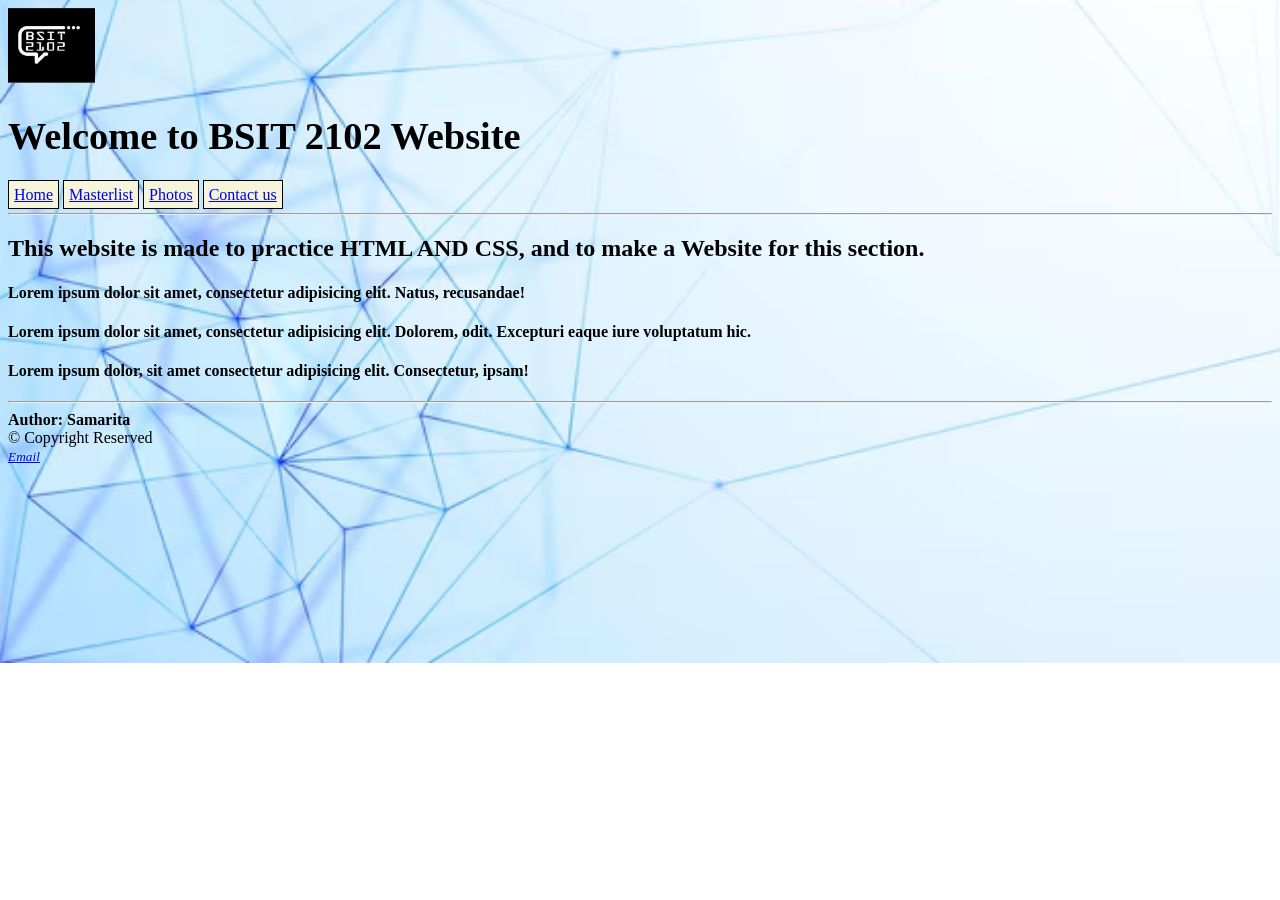
==== index.html @ 35b23cd4 "Add files via upload" ====
<!DOCTYPE html>
<html lang="en">
    
<head>
    <meta charset="UTF-8">
    <meta name="viewport" content="width=device-width, initial-scale=1.0">
    <link rel="icon" href="2102 favicon.jpg">
    <link rel="stylesheet" href="MainStyle.css">
    <title>BSIT2102</title>
</head>
<body> 
    <header> 
        <img src="2102.jpg" alt="2102 logo" height="75"> 
        <big><h1>Welcome to BSIT 2102 Website</h1></big> 
        <span><a href="index.html">Home</a></span> 
        <span><a href="masterlist.html">Masterlist</a></span>
        <span><a href="Photo.html">Photos</a></span> 
        <span><a href="extra.html">Contact us</a></span> 
        <hr> 
    </header> 
        <main> <h2>This website is made to practice HTML AND CSS, and to make a Website for this section. </h2> 
                <h4>Lorem ipsum dolor sit amet, consectetur adipisicing elit. Natus, recusandae! </h4>
                <h4>Lorem ipsum dolor sit amet, consectetur adipisicing elit. Dolorem, odit. Excepturi eaque iure voluptatum hic.</h4> 
                <h4> Lorem ipsum dolor, sit amet consectetur adipisicing elit. Consectetur, ipsam! </h4> 
        </main>

<footer>
    <hr> 
    <b>Author: Samarita</b> <br>
    &copy; Copyright Reserved <br>
    <small><a href="#"><i>Email</i></a></small>
    </footer>

</html>
---- MainStyle.css ----
span {
    border: 1px solid black;
    background-color: beige;
    padding: 5px;
}
body {
    border: 10px;
    background-image: url(cover.avif);
    background-repeat: no-repeat;
    background-position: center;
    background-size: cover;
}
table {
    background-color: beige;
}
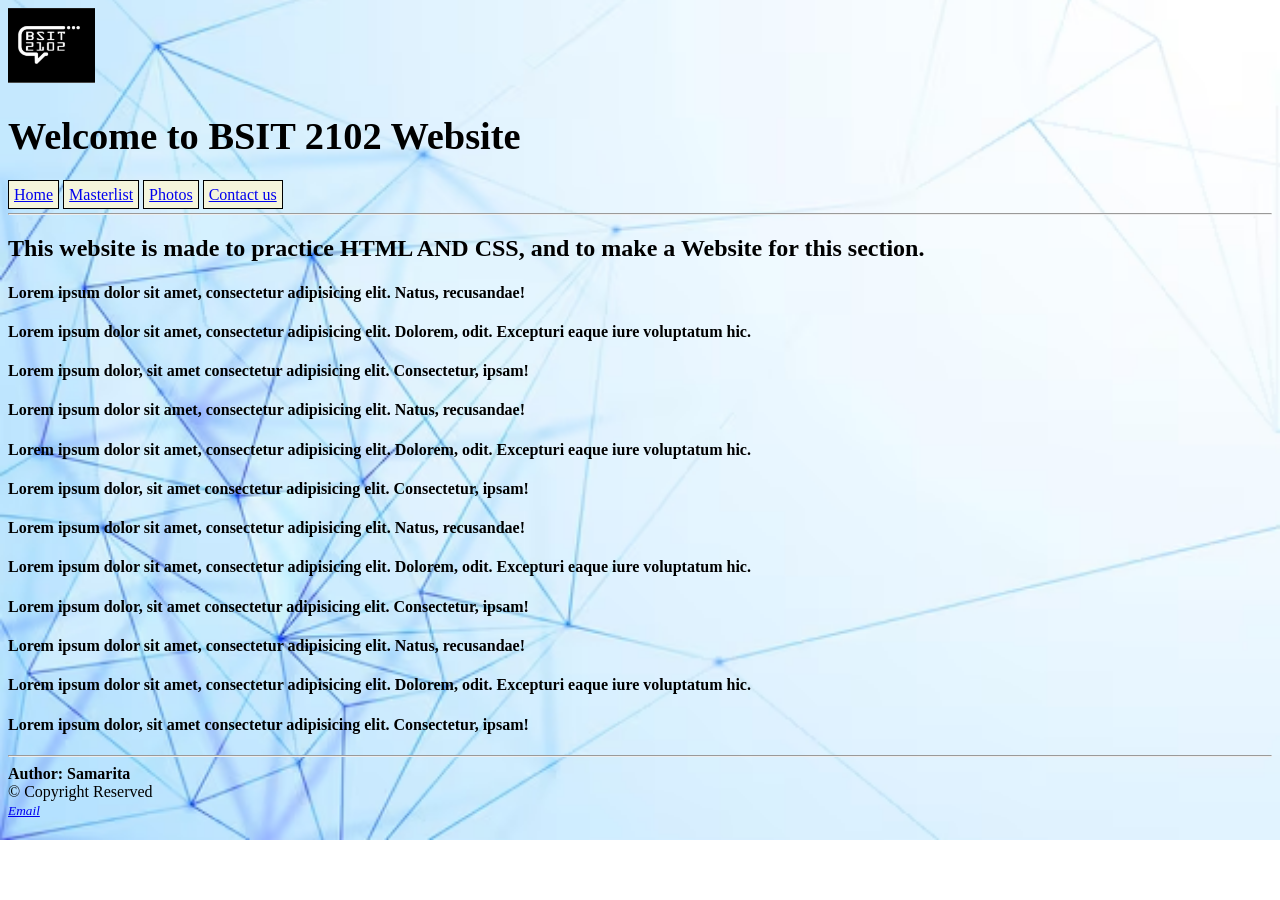
==== commit 008d5d5e: "index.html" ====
--- a/index.html
+++ b/index.html
@@ -22,6 +22,15 @@
                 <h4>Lorem ipsum dolor sit amet, consectetur adipisicing elit. Natus, recusandae! </h4>
                 <h4>Lorem ipsum dolor sit amet, consectetur adipisicing elit. Dolorem, odit. Excepturi eaque iure voluptatum hic.</h4> 
                 <h4> Lorem ipsum dolor, sit amet consectetur adipisicing elit. Consectetur, ipsam! </h4> 
+                <h4>Lorem ipsum dolor sit amet, consectetur adipisicing elit. Natus, recusandae! </h4>
+                <h4>Lorem ipsum dolor sit amet, consectetur adipisicing elit. Dolorem, odit. Excepturi eaque iure voluptatum hic.</h4> 
+                <h4> Lorem ipsum dolor, sit amet consectetur adipisicing elit. Consectetur, ipsam! </h4> 
+                <h4>Lorem ipsum dolor sit amet, consectetur adipisicing elit. Natus, recusandae! </h4>
+                <h4>Lorem ipsum dolor sit amet, consectetur adipisicing elit. Dolorem, odit. Excepturi eaque iure voluptatum hic.</h4> 
+                <h4> Lorem ipsum dolor, sit amet consectetur adipisicing elit. Consectetur, ipsam! </h4> 
+                <h4>Lorem ipsum dolor sit amet, consectetur adipisicing elit. Natus, recusandae! </h4>
+                <h4>Lorem ipsum dolor sit amet, consectetur adipisicing elit. Dolorem, odit. Excepturi eaque iure voluptatum hic.</h4> 
+                <h4> Lorem ipsum dolor, sit amet consectetur adipisicing elit. Consectetur, ipsam! </h4> 
         </main>
 
 <footer>
@@ -31,4 +40,5 @@
     <small><a href="#"><i>Email</i></a></small>
     </footer>
 
-</html>+
+</html>
--- a/MainStyle.css
+++ b/MainStyle.css
@@ -12,4 +12,36 @@
 }
 table {
     background-color: beige;
-}+}
+
+/*this is for table on masterlist.html */
+.tg  {
+  border-collapse:collapse;
+  border-spacing:0;
+}
+.tg td{
+  border-color:black;
+  border-style:solid;
+  border-width:2px;
+  font-family:Arial, sans-serif;
+  font-size:14px;
+  overflow:hidden;
+  padding:10px 8px;
+  word-break:normal;
+}
+.tg th{
+  border-color:black;
+  border-style:solid;
+  border-width:2px;
+  font-family:Arial, sans-serif;
+  font-size:14px;
+  font-weight:normal;
+  overflow:hidden;
+  padding:10px 8px;
+  word-break:normal;
+}
+.tg .tg-0lax{
+  text-align:left;
+  vertical-align:top
+}
+
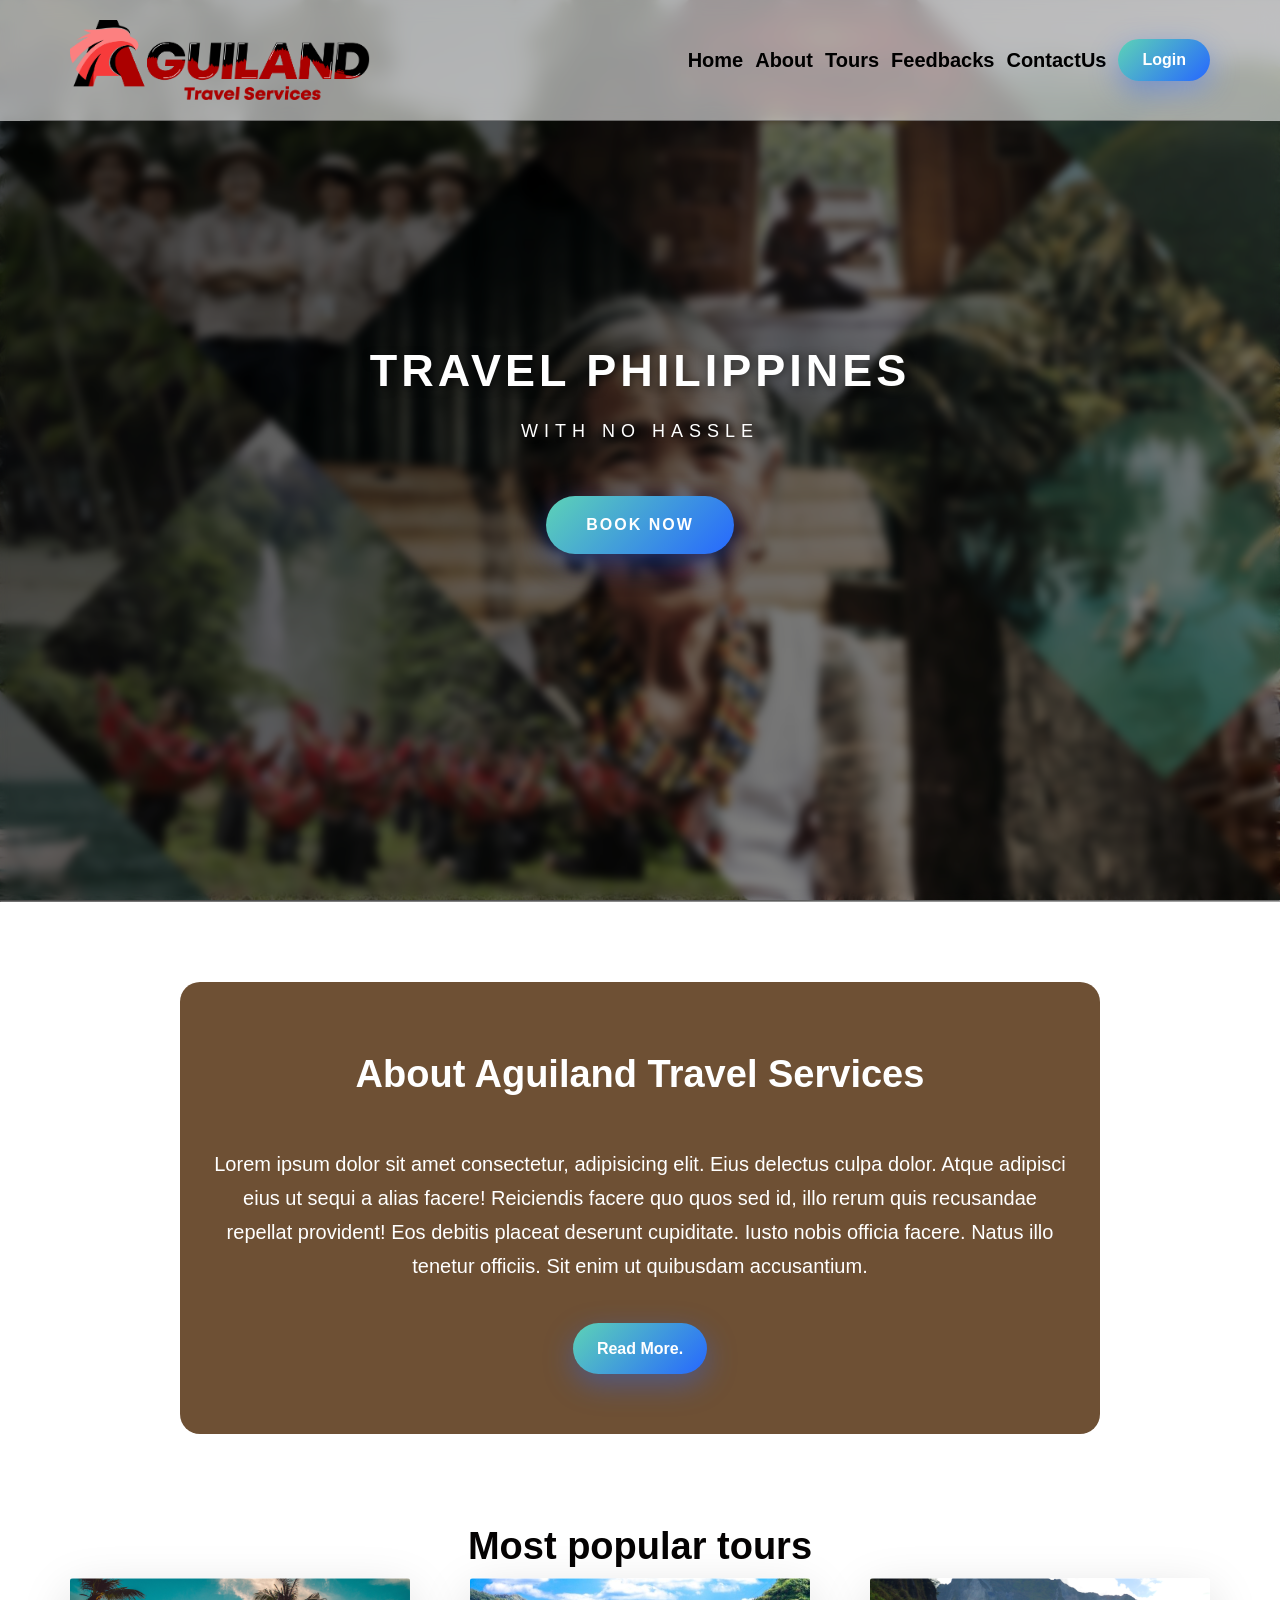
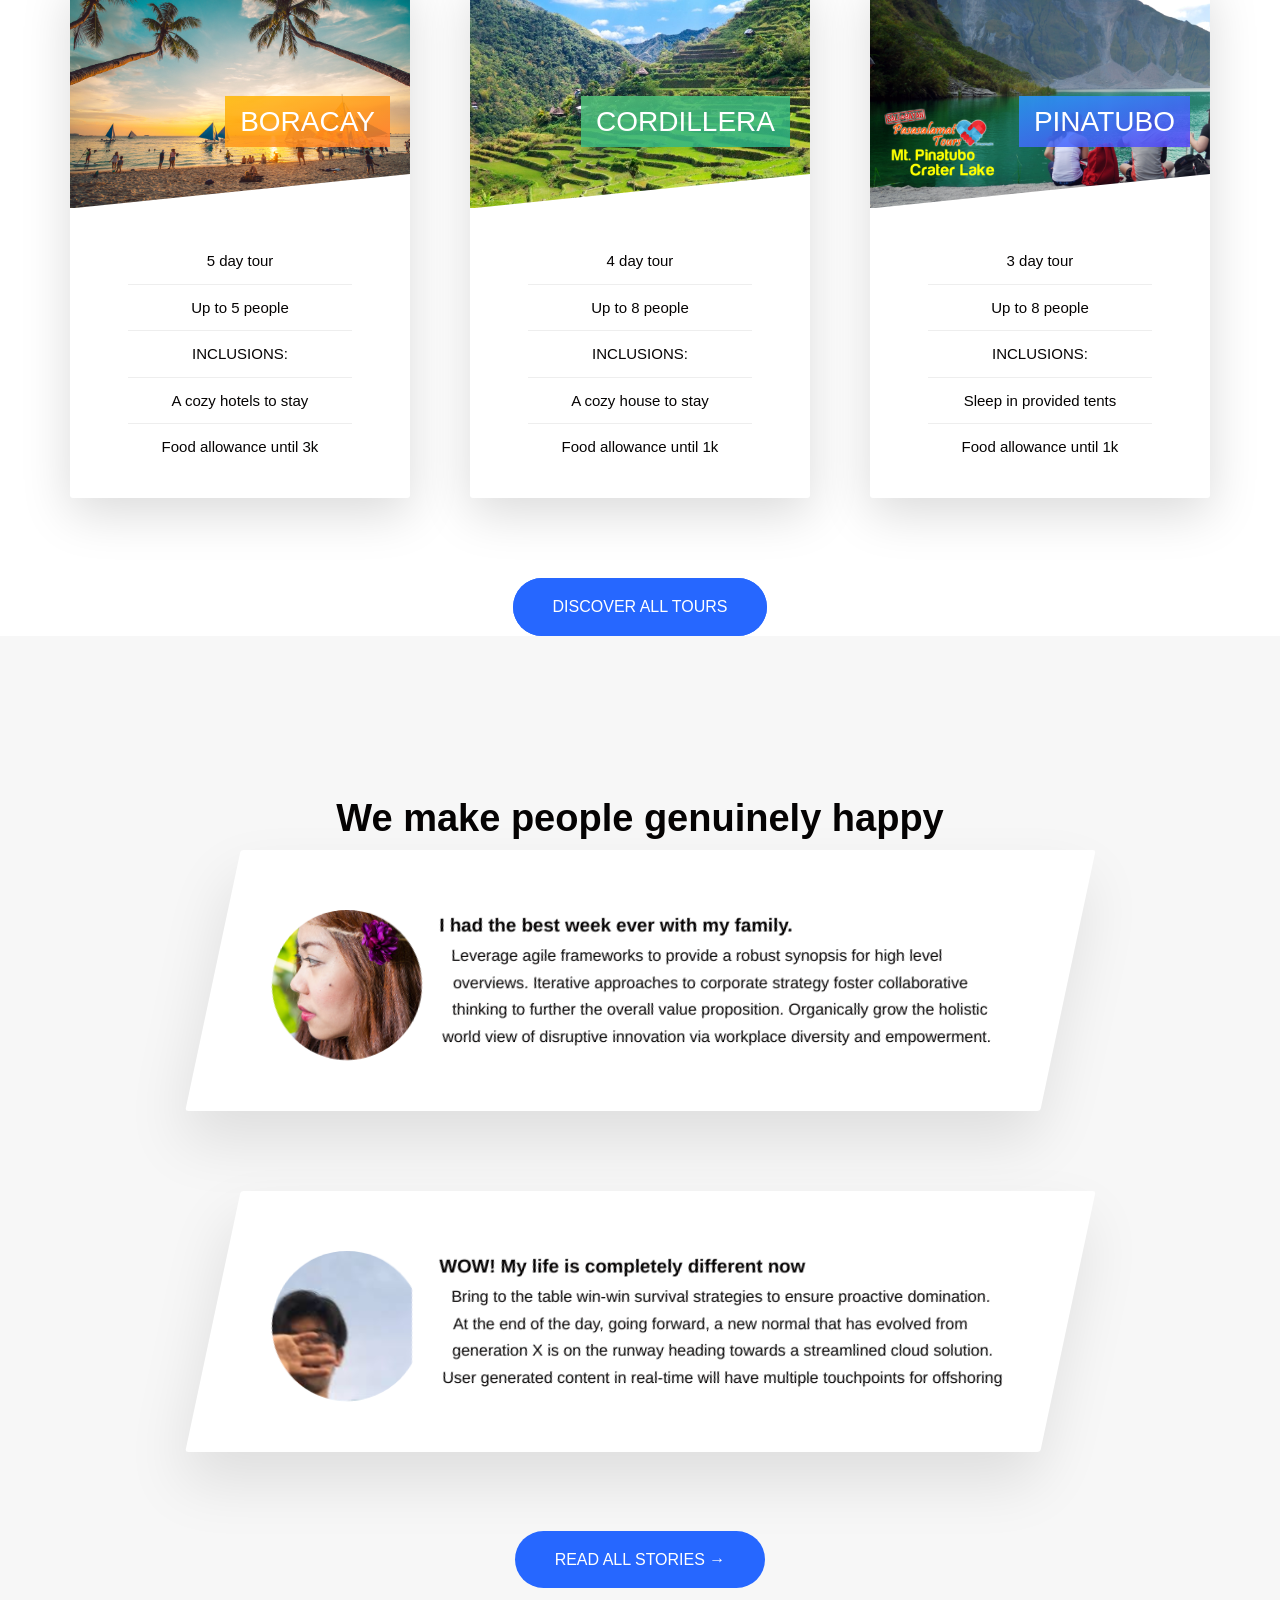
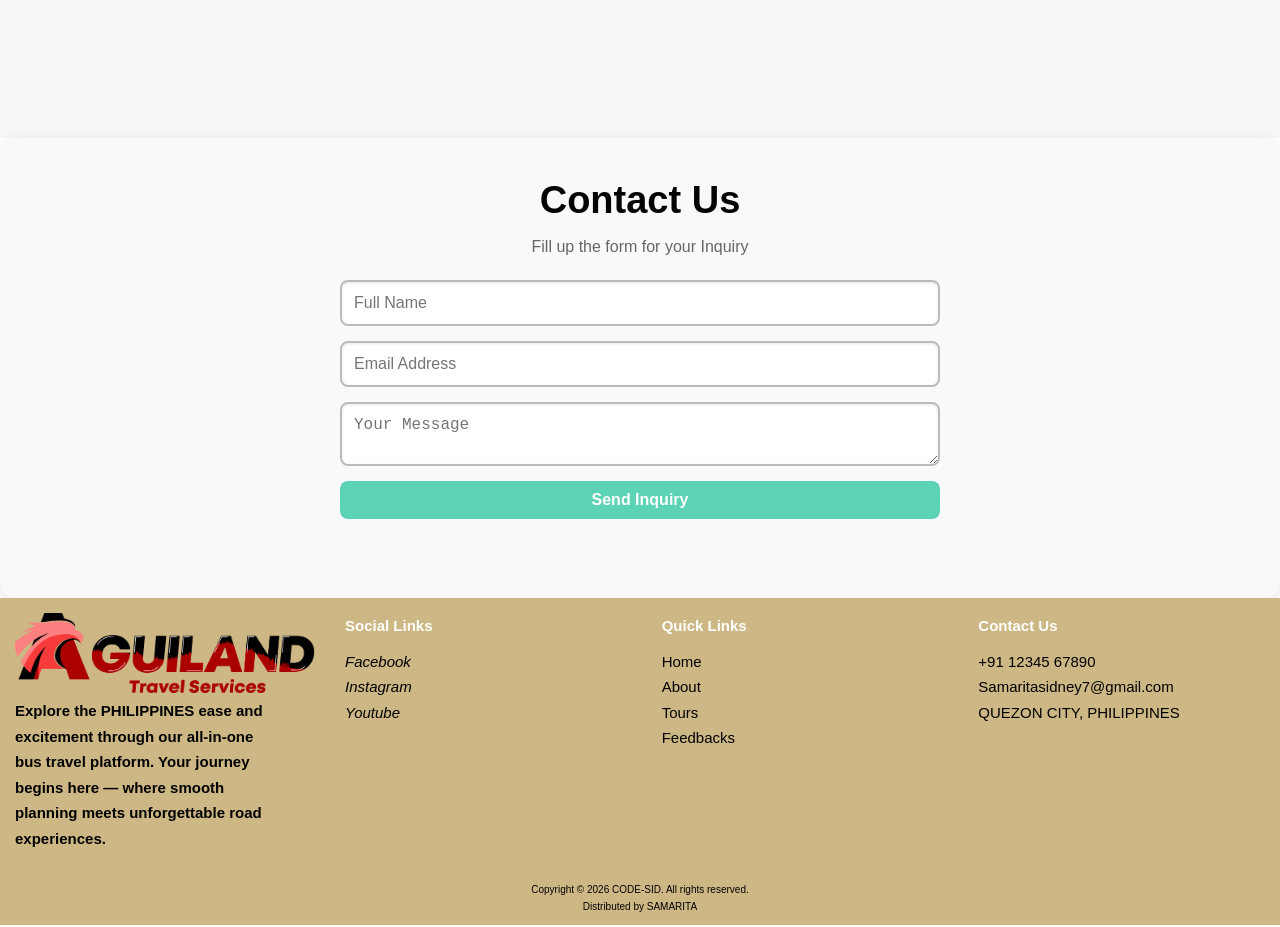
==== commit a0e68fad: "Add files via upload" ====
--- a/index.html
+++ b/index.html
@@ -1,44 +1,402 @@
 <!DOCTYPE html>
 <html lang="en">
-    
+
 <head>
     <meta charset="UTF-8">
     <meta name="viewport" content="width=device-width, initial-scale=1.0">
-    <link rel="icon" href="2102 favicon.jpg">
-    <link rel="stylesheet" href="MainStyle.css">
-    <title>BSIT2102</title>
+    <title>Aguiland Travel Service</title>
+    <link rel="stylesheet" href="styles.css">
 </head>
-<body> 
-    <header> 
-        <img src="2102.jpg" alt="2102 logo" height="75"> 
-        <big><h1>Welcome to BSIT 2102 Website</h1></big> 
-        <span><a href="index.html">Home</a></span> 
-        <span><a href="masterlist.html">Masterlist</a></span>
-        <span><a href="Photo.html">Photos</a></span> 
-        <span><a href="extra.html">Contact us</a></span> 
-        <hr> 
-    </header> 
-        <main> <h2>This website is made to practice HTML AND CSS, and to make a Website for this section. </h2> 
-                <h4>Lorem ipsum dolor sit amet, consectetur adipisicing elit. Natus, recusandae! </h4>
-                <h4>Lorem ipsum dolor sit amet, consectetur adipisicing elit. Dolorem, odit. Excepturi eaque iure voluptatum hic.</h4> 
-                <h4> Lorem ipsum dolor, sit amet consectetur adipisicing elit. Consectetur, ipsam! </h4> 
-                <h4>Lorem ipsum dolor sit amet, consectetur adipisicing elit. Natus, recusandae! </h4>
-                <h4>Lorem ipsum dolor sit amet, consectetur adipisicing elit. Dolorem, odit. Excepturi eaque iure voluptatum hic.</h4> 
-                <h4> Lorem ipsum dolor, sit amet consectetur adipisicing elit. Consectetur, ipsam! </h4> 
-                <h4>Lorem ipsum dolor sit amet, consectetur adipisicing elit. Natus, recusandae! </h4>
-                <h4>Lorem ipsum dolor sit amet, consectetur adipisicing elit. Dolorem, odit. Excepturi eaque iure voluptatum hic.</h4> 
-                <h4> Lorem ipsum dolor, sit amet consectetur adipisicing elit. Consectetur, ipsam! </h4> 
-                <h4>Lorem ipsum dolor sit amet, consectetur adipisicing elit. Natus, recusandae! </h4>
-                <h4>Lorem ipsum dolor sit amet, consectetur adipisicing elit. Dolorem, odit. Excepturi eaque iure voluptatum hic.</h4> 
-                <h4> Lorem ipsum dolor, sit amet consectetur adipisicing elit. Consectetur, ipsam! </h4> 
+
+<body>
+    <div class="page-wrapper">
+      <!-- NAVIGATION SECTION -->
+        <nav class="navigation">
+            <div class="container-lg">
+                <div class="nav-wrapper">
+                    <a href="#" class="logo">
+                        <img src="Images/Aguiland logo High Res.png" width="80" alt="logo">
+                    </a>
+
+                    <div class="navlink-wrapper">
+                        <a href="index.html" class="navlink">Home</a>
+                        <a href="#about" class="navlink">About</a>
+                        <a href="#tours" class="navlink">Tours</a>
+                        <a href="#Feedbacks" class="navlink">Feedbacks</a>
+                        <a href="#contact" class="navlink">ContactUs</a>
+                        <button class="button" id="form-open">Login</button>
+                    </div>
+                </div>
+
+
+            </div>
+        </nav>
+          <!-- HERO SECTION -->
+        <main>
+            <section class="hero-section">
+               <div class="backdrop">
+                <div class="container-lg">
+                    <div class="hero-wrapper">
+                        <h1>Travel PHILIPPINES</h1>
+                        <p>with NO HASSLE</p>
+                        <a href="#tours" class="btn">Book Now</a>
+                    </div>
+                </div>
+               </div>
+<hr>
+            </section>
+             <!-- ABOUT SECTION -->
+            <section id="about">
+                <div class="container-lg">
+                    <div class="about-wrapper">
+                        <h2>About Aguiland Travel Services</h2>
+                        <p>Lorem ipsum dolor sit amet consectetur, adipisicing elit. Eius delectus culpa dolor. Atque
+                            adipisci eius ut sequi a alias facere! Reiciendis facere quo quos sed id, illo rerum quis
+                            recusandae repellat provident! Eos debitis placeat deserunt cupiditate. Iusto nobis officia
+                            facere. Natus illo tenetur officiis. Sit enim ut quibusdam accusantium.</p>
+                            <div class="button">Read More.</div>
+                    </div>
+                </div>
+            </section>
+             <!-- TOUR SECTION -->
+            <section id="tours">
+        <div class="heading-part">
+        <h2 class="heading-secondary">
+          Most popular tours
+        </h2>
+      </div>
+         <div class="row">
+      <div class="col-1-of-3">
+        <div class="card">
+           <div class="card-side card-side-front">
+             <div class="card-picture card-picture-1">
+               &nbsp;
+             </div>
+             <h4 class="card-heading">
+               <span class="card-heading-color card-heading-color-1">Boracay</span>                
+             </h4>
+             <div class="card-details">
+               <ul>
+                 <li>5 day tour</li>
+                 <li>Up to 5 people</li>
+                 <li>INCLUSIONS:</li>
+                 <li>A cozy hotels to stay</li>
+                 <li>Food allowance until 3k </li>
+               </ul>
+             </div>           
+          </div>
+          <div class="card-side card-side-back card-side-back-1">
+             <div class="card-cta">
+               <div class="card-price-box">
+                 <p class="card-price-only">Only</p>
+                 <p class="card-price-value">P35,000</p>
+               </div>
+               <a href="#" class="btn btn-white">Book Now!</a>
+            </div>
+          </div>
+        </div>
+      </div>
+   <div class="col-1-of-3">
+        <div class="card">
+           <div class="card-side card-side-front">
+             <div class="card-picture card-picture-2">
+               &nbsp;
+             </div>
+             <h4 class="card-heading">
+               <span class="card-heading-color card-heading-color-2">Cordillera</span>                
+             </h4>
+             <div class="card-details">
+               <ul>
+                 <li>4 day tour</li>
+                 <li>Up to 8 people</li>
+                 <li>INCLUSIONS:</li>
+                 <li>A cozy house to stay</li>
+                 <li>Food allowance until 1k </li>
+               </ul>
+             </div>           
+          </div>
+          <div class="card-side card-side-back card-side-back-2">
+             <div class="card-cta">
+               <div class="card-price-box">
+                 <p class="card-price-only">Only</p>
+                 <p class="card-price-value">P18,000</p>
+               </div>
+               <a href="#" class="btn btn-white">Book Now!</a>
+            </div>
+          </div>
+        </div>
+      </div>
+           <div class="col-1-of-3">
+        <div class="card">
+           <div class="card-side card-side-front">
+             <div class="card-picture card-picture-3">
+               &nbsp;
+             </div>
+             <h4 class="card-heading">
+               <span class="card-heading-color card-heading-color-3">Pinatubo</span>                
+             </h4>
+             <div class="card-details">
+               <ul>
+                 <li>3 day tour</li>
+                 <li>Up to 8 people</li>
+                 <li>INCLUSIONS:</li>
+                 <li>Sleep in provided tents</li>
+                 <li>Food allowance until 1k </li>
+               </ul>
+             </div>           
+          </div>
+          <div class="card-side card-side-back card-side-back-3">
+             <div class="card-cta">
+               <div class="card-price-box">
+                 <p class="card-price-only">Only</p>
+                 <p class="card-price-value">P15,000</p>
+               </div>
+               <a href="#" class="btn btn-white">Book Now!</a>
+            </div>
+          </div>
+        </div>
+      </div>
+    </div>       
+          <div class="tour-btn">
+            <a href="#" class="btn btn-blue">Discover all tours</a>   
+          </div> 
+            </section>
+    
+            
+    <!-- FEEDBACK -->
+     <section id="Feedbacks" class="section-stories">
+      <div class="feedbacks-heading">
+        <h2 class="heading-secondary">
+          We make people genuinely happy
+        </h2>
+      </div>
+      
+      <div class="row">
+        <div class="fb">
+          <figure class="fb-shape">
+            <img src="Images/FB2.jpg" alt="woman in a canoe" class="fb-img">
+            <figcaption class="fb-caption">Mary Samarita</figcaption>
+          </figure>
+          <div class="fb-text">
+            <h3 class="fb-text1">I had the best week ever with my family.</h3>
+            <p>Leverage agile frameworks to provide a robust synopsis for high level overviews. 
+              Iterative approaches to corporate strategy foster collaborative thinking to further the overall value proposition.  
+              Organically grow the holistic world view of disruptive innovation via workplace diversity and empowerment.
+            </p>
+          </div>
+        </div>
+      </div>
+      <div class="row">
+        <div class="fb">
+          <figure class="fb-shape">
+            <img src="Images/FB1.jpg" alt="man standing on cliff edge" class="fb-img">
+            <figcaption class="fb-caption">Tony Samarita</figcaption>
+          </figure>
+          <div class="fb-text">
+            <h3 class="fb-text2">WOW! My life is completely different now</h3>
+            <p>Bring to the table win-win survival strategies to ensure proactive domination. At the end of the day, going forward, a new                normal that has evolved from generation X is on the runway heading towards a streamlined cloud solution. User generated                  content in real-time will have multiple touchpoints for offshoring
+            </p>
+          </div>
+        </div>
+      </div>
+      <div class="fb-btn">
+        <a href="#" class="btn btn-blue">Read all stories &rarr; </a>
+      </div>
+            </section>
         </main>
-
+    </div>
+    
+    <!-- Contact -->
+  <section id="contact" class="section">
+   <div class="contact-box">
+     <div class="contact-card">
+      <h2 class="contact-section-title">Contact Us</h2>
+      <p> Fill up  the form for your Inquiry</p>
+
+    <form class="contact-form animate-on-scroll">
+      <input type="text" placeholder="Full Name" required />
+      <input type="email" placeholder="Email Address" required />
+      <textarea placeholder="Your Message"></textarea>
+      <button type="submit" class="contact-btn">Send Inquiry</button>
+      <br>
+    </form></div>
+   </div>
+  </section>
+
+  
+  <!-- FOOTERS -->
 <footer>
-    <hr> 
-    <b>Author: Samarita</b> <br>
-    &copy; Copyright Reserved <br>
-    <small><a href="#"><i>Email</i></a></small>
+  <div class="section-container footer-container">
+        <div class="footer-col">
+         <div class="footer-logo">
+            <a href="#" class="logo"><img src="Images/Aguiland%20logo%20High%20Res.png" width="8px" alt="aguilandlogo"></a>
+            </div>
+            <p>
+            Explore the PHILIPPINES ease and excitement through our all-in-one
+            bus travel platform. Your journey begins here — where smooth
+            planning meets unforgettable road experiences.
+              </p>
+            </div>
+
+        <div class="footer-col">
+          <h4>Social Links</h4>
+          <ul class="footer-link">
+            <li>
+              <a href="#!"><i class="ri-facebook-fill">Facebook</i></a>
+            </li>
+            <li>
+              <a href="#!"><i class="ri-instagram-line">Instagram</i></a>
+            </li>
+            <li>
+              <a href="#!"><i class="ri-youtube-line">Youtube</i></a>
+            </li>
+              </ul>
+            </div>
+   
+         <div class="footer-col">
+           <h4>Quick Links</h4>
+            <ul class="footer-link">
+                        <li><a href="index.html" >Home</a></li>
+                        <li><a href="#about" >About</a></li>
+                        <li><a href="#tours" >Tours</a></li>
+                        <li><a href="#feedbacks" >Feedbacks</a></li>
+            </ul>
+         </div>
+        <div class="footer-col">
+          <h4>Contact Us</h4>
+          <ul class="footer-link">
+            <li>
+              <a href="#">
+                <span><i class="f4-phone-fill"></i></span>+91 12345 67890
+              </a>
+            </li>
+            <li>
+              <a href="#">
+                <span><i class="f4-email-line"></i></span>
+                Samaritasidney7@gmail.com
+              </a>
+            </li>
+            <li>
+              <a href="#">
+                <span><i class="f4-location-line"></i></span>
+                QUEZON CITY, PHILIPPINES
+              </a>
+            </li>
+          </ul>
+        </div>
+      </div>
+    <div class="footer-bar">
+        Copyright © 2026 CODE-SID. All rights reserved.
+        <p>
+          Distributed by
+          <a
+            class="footer-last"
+            href="#"
+            target="_blank"
+            >SAMARITA</a>
+        </p>
+      </div>
     </footer>
-
-
-</html>
+    
+    <!-- Login -->
+    <!-- Home box -->
+    <section class="home">
+      <i class="form_close"></i>
+      <div class="form_container">
+        <!-- Login From -->
+        <div class="form login_form">
+         <button class="xicon"><img class="X-icon" src="Images/x%20icon.svg" height="25px" alt=""></button> 
+          <form action="user.phpp" method="POST" id="loginForm">
+            <input type="hidden" name="action" value="login" />
+            <h2>LOG IM</h2>
+
+            <div class="input_box">
+              <input type="text" id="loginUsername" name="username" placeholder="Enter your username" required />
+              <i class="alt email"></i>
+            </div>
+            <div class="input_box">
+              <input type="password" id="loginPassword" name="password" placeholder="Enter your password" required />
+              <i class="alt password-toggle" onclick="togglePassword('loginPassword', this)"></i>
+            </div>
+
+            <div class="option_field">
+              <span class="checkbox">
+                <input type="checkbox" id="check" />
+                <label for="check">Remember me</label>
+              </span>
+              <a href="#" class="forgot_pw">Forgot password?</a>
+            </div>
+
+            <button type="submit" class="button">Login Now</button>
+
+            <div class="login_signup">Don't have an account? <a href="#" id="signup">Signup</a></div>
+          </form>
+        </div>
+
+        <!-- Signup From -->
+        <div class="form signup_form">
+          <img class="xicon" src="Images/x%20icon.svg" height="35px" alt="">
+          <form action="user.phpp" method="POST" id="signupForm">
+            <input type="hidden" name="action" value="register" />
+            <h2>SIGM UP</h2>
+
+            <div class="input_box">
+              <input type="text" id="signupUsername" name="username" placeholder="Enter your username" required />
+              <i class="alt email"></i>
+            </div>
+            <div class="input_box">
+              <input type="password" id="signupPassword" name="password" placeholder="Create password" required />
+              <i class="alt password-toggle" onclick="togglePassword('signupPassword', this)"></i>
+            </div>
+            <div class="input_box">
+              <input type="password" id="confirmPassword" name="confirm_password" placeholder="Confirm password" required />
+              <i class="alt password-toggle" onclick="togglePassword('confirmPassword', this)"></i>
+            </div>
+
+            <button type="submit" class="button">Signup Now</button>
+
+            <div class="login_signup">Already have an account? <a href="#" id="login">Login</a></div>
+          </form>
+        </div>
+      </div>
+    </section>
+
+    <!-- Booking Modal -->
+    <section class="booking-modal" id="bookingModal">
+      <div class="booking-modal-content">
+        <button class="booking-close-btn">&times;</button>
+        <h2>Book Your Tour</h2>
+        <p class="booking-tour-name" id="bookingTourName"></p>
+        <form class="booking-form" id="bookingForm">
+          <div class="booking">
+            <label for="bookingName">Full Name</label>
+            <input type="text" id="bookingName" name="bookingName" placeholder="Enter your full name" required />
+          </div>
+          <div class="booking">
+            <label for="bookingEmail">Email Address</label>
+            <input type="email" id="bookingEmail" name="bookingEmail" placeholder="Enter your email" required />
+          </div>
+          <div class="booking">
+            <label for="bookingPhone">Phone Number</label>
+            <input type="tel" id="bookingPhone" name="bookingPhone" placeholder="Enter your phone number" required />
+          </div>
+          <div class="booking">
+            <label for="bookingDate">Preferred Date</label>
+            <input type="date" id="bookingDate" name="bookingDate" required />
+          </div>
+          <div class="booking">
+            <label for="bookingGuests">Number of Guests</label>
+            <input type="number" id="bookingGuests" name="bookingGuests" min="1" max="10" placeholder="Number of guests" required />
+          </div>
+          <div class="booking">
+            <label for="bookingMessage">Additional Requests</label>
+            <textarea id="bookingMessage" name="bookingMessage" placeholder="Any special requests or questions?"></textarea>
+          </div>
+          <button type="submit" class="booking-submit-btn btn-white">Confirm Booking</button>
+        </form>
+      </div>
+    </section>
+ <script src="script.js"></script>
+</body>
+
+</html>
--- a/styles.css
+++ b/styles.css
@@ -0,0 +1,2097 @@
+:root{
+--warm: #EFE1B5;
+--beige: #CDB885;
+--brown: #6E5034;
+--mint: #5DD3B6;
+--white: #fff;
+--black: #000;
+--text-color: #333;
+}
+/* ============================================
+   FONTS
+   ============================================ */
+@font-face {
+  font-family: Chaser;
+  src: url(fonts/CHASER.otf) format(opentype),
+       url(fonts/CHASER%20400.ttf) format(truetype);
+}
+
+*{
+    padding: 0;
+    margin: 0;
+    box-sizing: border-box;
+}
+
+.container-lg{
+    width: 100%;
+    max-width: 1140px;
+    margin: auto;
+}
+h1{
+    font-size: 84px;
+    font-family: 'Poppins', sans-serif;
+    font-weight: 700;
+    margin-bottom: 20px;   
+  }
+h2{
+    font-size: 45px;
+    font-family: 'Gill Sans', 'Gill Sans MT', Calibri, 'Trebuchet MS', sans-serif;
+  }
+a{
+    text-decoration: none;
+    color: var(--black);
+
+ }
+
+li{
+text-decoration: none;
+}
+ 
+.navigation{
+    padding: 0px 30px;
+    position: fixed;
+    z-index: 1000;
+    width: 100%;
+    max-width: 100vw;
+    backdrop-filter: blur(10px);
+    background-color: rgba(255, 255, 255, 0.575);
+}
+.navigation .container-lg {
+    max-width: 100%;
+    padding: 0;
+}
+.nav-wrapper{
+    display: flex;
+    justify-content: space-between;
+    align-items: center;
+    padding: 20px 40px;
+    border-bottom: 1px solid rgba(0, 0, 0, 0.322);
+    width: 100%;
+    max-width: 100%;
+}
+.logo img{
+    width: 300px;
+}
+.logo{
+    display: flex;
+    align-items: center;
+    gap: 10px;
+}
+
+.navlink-wrapper{
+    display: flex;
+    gap: 12px;
+    align-items: center;
+    font-size: 2rem;
+    font-weight: bold;
+}
+
+.navlink-wrapper a {
+    font-weight: 700;
+}
+
+ .navlink-wrapper a:hover {
+    border-bottom: 2px solid black;
+ }
+
+.navlink:last-child{
+    background-color: var(--mint);
+    padding: 10px 20px;
+    border-radius: 25px;
+    color: white;
+    font-weight: 600;
+    transition: all 0.3s ease;
+    box-shadow: 0 4px 15px rgba(93, 211, 182, 0.4);
+}
+.navlink:last-child:hover{
+    background-color: #4ab8a0;
+    transform: translateY(-2px);
+    box-shadow: 0 6px 20px rgba(93, 211, 182, 0.5);
+}
+.navlink:last-child:active {
+    transform: translateY(0);
+    box-shadow: 0 2px 10px rgba(93, 211, 182, 0.3);
+}
+.hero-section{
+    background-image: url(Images/DOT-decadeoftourism-fbhero1.jpg);
+    background-size: cover;
+    background-repeat: no-repeat;
+    background-position: center;
+    position: relative;
+    min-height: 100vh;
+    margin-bottom: 0;
+}
+.hero-section::before {
+    content: '';
+    position: absolute;
+    top: 0;
+    left: 0;
+    right: 0;
+    bottom: 0;
+    background: linear-gradient(135deg, rgba(0, 0, 0, 0.7) 0%, rgba(0, 0, 0, 0.3) 100%);
+}
+.backdrop {
+    position: relative;
+    z-index: 1;
+    backdrop-filter: blur(5px);
+    min-height: 100vh;
+}
+.hero-wrapper{
+    height: 100%;
+    min-height: 100vh;
+    display: flex;
+    flex-direction: column;
+    align-items: center;
+    justify-content: center;
+    text-align: center;
+    padding: 0px 20px;
+    gap: 20px;
+    font-family: 'Poppins', sans-serif;
+}
+
+.hero-wrapper h1 {
+    font-size: 5rem;
+    font-weight: 800;
+    color: #fff;
+    text-transform: uppercase;
+    letter-spacing: 4px;
+    text-shadow: 2px 2px 10px rgba(0, 0, 0, 0.5);
+    margin: 0;
+    line-height: 1.1;
+}
+
+.hero-wrapper p {
+    font-size: 2rem;
+    font-weight: 300;
+    color: #fff;
+    letter-spacing: 8px;
+    text-transform: uppercase;
+    text-shadow: 1px 1px 5px rgba(0, 0, 0, 0.5);
+    margin: 0;
+}
+
+.hero-wrapper .btn {
+    margin-top: 30px;
+    padding: 18px 50px;
+    font-size: 1.4rem;
+    font-weight: 800;
+    text-transform: uppercase;
+    letter-spacing: 2px;
+    background: linear-gradient(135deg, #5DD3B6 0%, #2667FF 100%);
+    border: none;
+    border-radius: 50px;
+    color: #fff;
+    text-decoration: none;
+    display: inline-block;
+    transition: all 0.3s ease;
+    box-shadow: 0 10px 30px rgba(38, 103, 255, 0.4);
+}
+
+.hero-wrapper .btn:hover {
+    transform: translateY(-3px);
+    box-shadow: 0 15px 40px rgba(38, 103, 255, 0.6);
+}
+
+.button{
+    background: linear-gradient(135deg, #5DD3B6 0%, #2667FF 100%);
+    padding: 12px 24px;
+    border-radius: 50px;
+    color: white;
+    font-size: 16px;
+    font-weight: 600;
+    border: none;
+    cursor: pointer;
+    transition: all 0.3s ease;
+    box-shadow: 0 10px 30px rgba(38, 103, 255, 0.4);
+}
+.button:hover{
+    transform: translateY(-3px);
+    box-shadow: 0 15px 40px rgba(38, 103, 255, 0.6);
+}
+.button:active {
+    transform: translateY(0);
+    box-shadow: 0 2px 10px rgba(93, 211, 182, 0.2);
+}
+.about-wrapper{
+    display: flex;
+    flex-direction: column;
+    gap: 40px;
+    text-align: center;
+    background-color: var(--brown);
+    padding: 60px 30px;
+    border-radius: 20px;
+    color: white !important;
+    align-items: center;
+    margin: 80px 20px;
+}
+.about-section{
+    padding: 80px 30px;
+}
+.sign-button{
+    padding: 10px;
+    background-color: var(--mint);
+    padding: 8px 12px;
+    border-radius: 8px;
+    font-weight: bolder;
+    width: 100px;
+
+}
+.register-section{
+    padding: 10px;
+    background-color: var(--brown);
+    padding: 8px 12px;
+    border-radius: 8px;
+    font-weight: bold;
+}
+
+
+/* ============================================
+   GLOBAL STYLES
+   ============================================ */
+*,
+*::after,
+*::before {
+  margin: 0;
+  padding: 0;
+  box-sizing: inherit;
+}
+
+.row {
+  max-width: 114rem;
+  margin: 0 auto;
+}
+
+.row:not(:last-child) {
+  margin-bottom: 8rem;
+}
+
+.row::after {
+  content: "";
+  display: table;
+  clear: both;
+}
+
+.row [class^=col-] {
+  float: left;
+}
+
+.row [class^=col-]:not(:last-child) {
+  margin-right: 6rem;
+}
+
+.row .col-1-of-2 {
+  width: calc((100% - 6rem) / 2);
+}
+
+.row .col-1-of-3 {
+  width: calc((100% - 2 * 6rem) / 3);
+}
+
+.row .col-2-of-3 {
+  width: calc( 2 * ((100% - 2 * 6rem) / 3) + 6rem );
+}
+
+.row .col-1-of-4 {
+  width: calc((100% - 3 * 6rem) / 4);
+}
+
+.row .col-2-of-4 {
+  width: calc( 2 * ((100% - 3 * 6rem) / 4) + 6rem );
+}
+
+.row .col-3-of-4 {
+  width: calc( 3 * ((100% - 3 * 6rem) / 4) + (2 * 6rem) );
+}
+
+html {
+  font-size: 62.5%;
+}
+
+body {
+  font-family: "Lato", sans-serif;
+  font-weight: 400;
+  font-size: 2rem;
+  line-height: 1.7;
+  color: #050303;
+  box-sizing: border-box;
+}
+
+/* ============================================
+   MODAL STYLES
+   ============================================ */
+body.no-scroll {
+  overflow: hidden;
+}
+
+/* ============================================
+   TOURS SECTION
+   ============================================ */
+.heading-secondary {
+ display: flex;
+ text-align: center;
+ justify-content: center;
+ margin: auto;
+}
+
+.section-tours {
+  background-color: #f7f7f7;
+  padding: 25rem 0 15rem 0;
+  margin-top: -10rem;
+  margin-bottom: 80px;
+}
+
+.card {
+  perspective: 150rem;
+  -moz-perspective: 150rem;
+  height: 52rem;
+  position: relative;
+}
+
+.card-side {
+  height: 52rem;
+  transition: all 2s ease;
+  position: absolute;
+  top: 0;
+  left: 0;
+  width: 100%;
+  backface-visibility: hidden;
+  border-radius: 3px;
+  box-shadow: 0 1.5rem 5rem rgba(0, 0, 0, 0.15);
+}
+
+.card-side-front {
+  background-color: #fff;
+}
+
+.card-side-back {
+  transform: rotateY(180deg);
+}
+
+.card-side-back-1 {
+  background-image: linear-gradient(to right bottom, #ffb900, #ff7730);
+}
+
+.card-side-back-2 {
+  background-image: linear-gradient(to right bottom, #55c57a, #28b485);
+}
+
+.card-side-back-3 {
+  background-image: linear-gradient(to right bottom, #2998ff, #5643fa);
+}
+
+.card:hover .card-side-front {
+  transform: rotateY(-180deg);
+}
+
+.card:hover .card-side-back {
+  transform: rotateY(0deg);
+}
+
+/* JavaScript-triggered flip class */
+.card.is-flipped .card-side-front {
+  transform: rotateY(-180deg);
+}
+
+.card.is-flipped .card-side-back {
+  transform: rotateY(0deg);
+}
+
+.card-picture {
+  background-size: cover;
+  height: 23rem;
+  background-blend-mode: color;
+  -webkit-clip-path: polygon(0 0, 100% 0, 100% 85%, 0 100%);
+  clip-path: polygon(0 0, 100% 0, 100% 85%, 0 100%);
+  border-top-left-radius: 3px;
+  border-top-right-radius: 3px;
+}
+
+.card-picture-1 {
+  background-image: url(Images/boracay.jpg);
+}
+
+.card-picture-2 {
+  background-image: url(Images/cordillera.jpg);
+}
+
+.card-picture-3 {
+  background-image: url(Images/pinatubo.webp);
+}
+
+.card-heading {
+  font-size: 2.8rem;
+  font-weight: 300;
+  text-transform: uppercase;
+  text-align: right;
+  color: #fff;
+  position: absolute;
+  top: 12rem;
+  right: 2rem;
+  width: 75%;
+}
+
+.card-heading-color {
+  padding: 1rem 1.5rem;
+  -webkit-box-decoration-break: clone;
+  box-decoration-break: clone;
+}
+
+.card-heading-color-1 {
+  background-image: linear-gradient(to right bottom, rgba(255, 185, 0, 0.85), rgba(255, 119, 48, 0.85));
+}
+
+.card-heading-color-2 {
+  background-image: linear-gradient(to right bottom, rgba(85, 197, 122, 0.85), rgba(40, 180, 133, 0.85));
+}
+
+.card-heading-color-3 {
+  background-image: linear-gradient(to right bottom, rgba(41, 152, 255, 0.85), rgba(86, 67, 250, 0.85));
+}
+
+.card-details {
+  padding: 3rem;
+}
+
+.card-details ul {
+  list-style: none;
+  width: 80%;
+  margin: 0 auto;
+}
+
+.card-details ul li {
+  text-align: center;
+  font-size: 1.5rem;
+  padding: 1rem;
+}
+
+.card-details ul li:not(:last-child) {
+  border-bottom: 1px solid #eee;
+}
+
+.card-cta {
+  position: absolute;
+  top: 50%;
+  left: 50%;
+  transform: translate(-50%, -50%);
+  width: 90%;
+  text-align: center;
+  
+}
+
+.card-price-box {
+  text-align: center;
+  margin-bottom: 8rem;
+  color: #fff;
+}
+
+.card-price-only {
+  font-size: 1.5rem;
+  text-transform: uppercase;
+}
+
+.card-price-value {
+  font-size: 6rem;
+  font-weight: 100;
+}
+
+/* ============================================
+   STORIES SECTION
+   ============================================ */
+.section-stories {
+  background-color: #f7f7f7;
+  padding: 15rem 0;
+}
+
+.fb {
+  width: 75%;
+  margin: 0 auto;
+  box-shadow: 0 3rem 6rem rgba(0, 0, 0, 0.1);
+  background-color: #fff;
+  border-radius: 3px;
+  padding: 6rem;
+  padding-left: 9rem;
+  font-size: 1.6rem;
+  transform: skewX(-12deg);
+}
+
+.fb-shape {
+  width: 15rem;
+  height: 15rem;
+  position: relative;
+  float: left;
+  -webkit-shape-outside: circle(50% at 50% 50%);
+  shape-outside: circle(50% at 50% 50%);
+  -webkit-clip-path: circle(50% at 50% 50%);
+  clip-path: circle(50% at 50% 50%);
+  transform: translateX(-3rem) skewX(12deg);
+}
+
+.fb-img {
+  height: 100%;
+  transform: translateX(-4rem) scale(1.4);
+  backface-visibility: hidden;
+  transition: all 0.5s;
+}
+
+.fb-text {
+  transform: skewX(12deg);
+}
+
+.fb-caption {
+  position: absolute;
+  top: 50%;
+  left: 50%;
+  transform: translate(-50%, 20%);
+  color: #fff;
+  text-transform: uppercase;
+  font-size: 1.7rem;
+  text-align: center;
+  opacity: 0;
+  transition: all 0.5s;
+  backface-visibility: hidden;
+}
+
+.fb:hover .fb-caption {
+  opacity: 1;
+  transform: translate(-50%, -50%);
+}
+
+.fb:hover .fb-img {
+  transform: translateX(-4rem) scale(1);
+  filter: blur(3px) brightness(80%);
+}
+
+/* ============================================
+   BUTTONS
+   ============================================ */
+.btn:link, .btn:visited {
+  text-transform: uppercase;
+  text-decoration: none;
+  padding: 1.5rem 4rem;
+  display: inline-block;
+  border-radius: 10rem;
+  transition: all 0.2s;
+  position: relative;
+  font-size: 1.6rem;
+}
+.tour-btn, .fb-btn{
+  display: flex;
+  align-items: center;
+  justify-content: center;
+}
+.btn:hover {
+  transform: translateY(-0.3rem);
+  box-shadow: 0 1rem 2rem rgba(0, 0, 0, 0.2);
+}
+
+.btn:active {
+  transform: translateY(-1px);
+  box-shadow: 0 0.5rem 1rem rgba(0, 0, 0, 0.2);
+}
+
+.btn-white {
+  background-color: #fff;
+  color: #333;
+  font-weight: 600;
+}
+
+.btn-white::after {
+  background-color: #fff;
+}
+
+.btn-blue {
+  background-color: #2667FF;
+  color: #fff;
+  display: flex;
+  align-items: center;
+}
+
+.btn-blue::after {
+  background-color: #2667FF;
+}
+
+.btn::after {
+  content: "";
+  display: inline-block;
+  height: 100%;
+  width: 100%;
+  border-radius: 10rem;
+  position: absolute;
+  top: 0;
+  left: 0;
+  z-index: -1;
+  transition: all 0.4s;
+}
+
+.btn:hover::after {
+  transform: scaleX(1.4) scaleY(1.6);
+  opacity: 0;
+}
+
+.btn-animated {
+  animation: moveInBottom 1.5s ease-out 0.75s;
+  animation-fill-mode: backwards;
+}
+
+ /* CONTACT US SECTION */
+.contact-box {
+  margin: auto;
+  padding: 30px;
+  background-color: #f9f9f9;
+  border-radius: 15px;
+  box-shadow: 0 4px 15px rgba(0, 0, 0, 0.1);
+}
+
+.contact-card {
+  text-align: center;
+}
+
+.contact-card p {
+  margin-bottom: 20px;
+  color: #666;
+  font-size: 16px;
+}
+
+.contact-section-title {
+ display: flex;
+ text-align: center;
+ justify-content: center;
+ margin: auto;
+}
+
+.contact-form {
+  max-width: 600px;
+  margin: auto;
+  display: flex;
+  flex-direction: column;
+  gap: 15px;
+ 
+}
+
+.contact-form input,
+.contact-form textarea {
+  width: 100%;
+  padding: 12px;
+  border-radius: 8px;
+  border: 2px solid #bbb;
+  background-color: #fff;
+  font-size: 16px;
+  color: #333;
+  box-shadow: inset 0 1px 3px rgba(0, 0, 0, 0.1);
+  transition: all 0.2s ease;
+  box-sizing: border-box;
+}
+
+.contact-form input:focus,
+.contact-form textarea:focus {
+  border-color: var(--mint);
+  box-shadow: 0 0 5px rgba(93, 211, 182, 0.3), inset 0 1px 3px rgba(0, 0, 0, 0.1);
+  outline: none;
+}
+
+.contact-btn {
+  font-size: medium;
+  font-weight: bolder;
+  padding: 1rem;
+  background-color: var(--mint);
+  border: none;
+  border-radius: 8px;
+  color: #fff;
+  cursor: pointer;
+  transition: all 0.2s ease;
+}
+
+.contact-btn:hover {
+  background-color: #4ac6a8;
+  transform: translateY(-2px);
+  box-shadow: 0 4px 10px rgba(93, 211, 182, 0.4);
+}
+
+/* ============================================
+   FOOTER
+   ============================================ */
+
+footer {
+  background-color: var(--beige);
+  font-size: 15px;
+  
+}
+
+.section-container {
+  margin: auto;
+  padding: 2rem 1rem;
+}
+
+.footer-container {
+  display: flex;
+  justify-content: space-between;
+  color: var(--white);
+  padding: 5px;
+  gap: 1.5rem 1rem;
+}
+
+.footer-container ul {
+list-style-type: none;
+}
+
+.footer-col {
+  flex: 1;
+  padding: 10px;
+}
+
+.footer-col p {
+  max-width: 250px;
+  margin-block: 0.5rem;
+  color: var(--black);
+  font-weight: bold;
+}
+
+.footer-socials {
+  display: flex;
+  align-items: center;
+  gap: 1rem;
+  flex-wrap: wrap;
+}
+
+.footer-socials a {
+  display: inline-block;
+  padding: 7px 10px;
+  font-size: 1.25rem;
+  color: var(--white);
+  background-color: var(--primary-color);
+  border-radius: 100%;
+}
+
+.footer-socials a:hover {
+  background-color: var(--primary-color-dark);
+}
+
+.footer-col h4 {
+  margin-bottom: 1rem;
+  font-size: 1.5rem;
+  font-weight: 700;
+  color: var(--text-dark);
+}
+
+.footer-link {
+
+  gap: 3rem;
+  
+}
+
+.footer-links a {
+  display: flex;
+  align-items: center;
+  gap: 10px;
+  
+}
+
+.footer-link a:hover {
+  color: var(--warm);
+}
+
+.footer-link a span {
+  font-size: 1.25rem;
+}
+
+.footer-bar {
+  padding: 1rem;
+  font-size: 1rem;
+  color: var(--text-light);
+  text-align: center;
+}
+
+/* ============================================
+   LOGIN & SIGNUP FORMS
+   ============================================ */
+
+.home {
+  position: fixed;
+  top: 0;
+  left: 0;
+  width: 100%;
+  height: 100%;
+  background: rgba(0, 0, 0, 0.5);
+  z-index: 100;
+  display: flex;
+  align-items: center;
+  justify-content: center;
+  opacity: 0;
+  pointer-events: none;
+  transition: all 0.4s ease-out;
+}
+.home.show {
+  opacity: 1;
+  pointer-events: auto;
+}
+.home.show .form_container {
+  opacity: 1;
+  pointer-events: auto;
+  transform: scale(1);
+}
+
+.form_container {
+  position: relative;
+  max-width: 420px;
+  width: 90%;
+  background: #fff;
+  padding: 35px;
+  border-radius: 16px;
+  box-shadow: 0 10px 25px rgba(0, 0, 0, 0.2);
+  opacity: 0;
+  pointer-events: none;
+  transform: scale(0.9);
+  transition: all 0.4s ease-out;
+}
+.form.login_form,
+.form.signup_form {
+  position: relative;
+  padding: 10px;
+}
+
+.signup_form {
+  display: none;
+}
+.form_container.active .signup_form {
+  display: block;
+}
+.form_container.active .login_form {
+  display: none;
+}
+.form_close {
+  position: absolute;
+  top: 10px;
+  right: 15px;
+  font-size: 24px;
+  opacity: 0.6;
+  cursor: pointer;
+  z-index: 10;
+}
+.xicon {
+  position: absolute;
+  top: -5px;
+  right: -5px;
+  cursor: pointer;
+  z-index: 10;
+  background: none;
+  border: none;
+  padding: 5px;
+}
+.xicon:hover {
+  opacity: 0.7;
+}
+.form_container h2 {
+  font-size: 28px;
+  color: #0b0217;
+  text-align: center;
+  margin-bottom: 25px;
+  font-family: 'Chaser', sans-serif;
+}
+.input_box {
+  position: relative;
+  margin-top: 25px;
+  width: 100%;
+  height: 55px;
+}
+.input_box input {
+  height: 100%;
+  width: 100%;
+  border: 2px solid #bbb;
+  border-radius: 8px;
+  outline: none;
+  padding: 0 15px;
+  font-size: 16px;
+  color: #333;
+  background-color: #fff;
+  transition: all 0.2s ease;
+  box-shadow: inset 0 1px 3px rgba(0, 0, 0, 0.1);
+}
+.input_box input:focus {
+  border-color: var(--mint);
+  box-shadow: 0 0 5px rgba(93, 211, 182, 0.3);
+}
+.input_box i {
+  position: absolute;
+  top: 50%;
+  transform: translateY(-50%);
+  font-size: 20px;
+  color: #707070;
+}
+.input_box i.email,
+.input_box i.password {
+  left: 15px;
+}
+.input_box input:focus ~ i.email,
+.input_box input:focus ~ i.password {
+  color: var(--mint);
+}
+.input_box i.pw_hide {
+  right: 15px;
+  font-size: 18px;
+  cursor: pointer;
+}
+.input_box i.password-toggle {
+  right: 10px;
+  width: 40px;
+  height: 40px;
+  cursor: pointer;
+  position: absolute;
+  top: 50%;
+  transform: translateY(-50%);
+  z-index: 10;
+  display: flex !important;
+  align-items: center;
+  justify-content: center;
+  font-size: 28px !important;
+  color: #333 !important;
+  background: transparent !important;
+  border: none !important;
+  text-align: center;
+  line-height: 1;
+}
+.input_box i.password-toggle::after {
+  content: "👁" !important;
+  font-size: 24px !important;
+}
+.input_box i.password-toggle.active::after {
+  content: "👁‍🗨" !important;
+}
+.option_field {
+  margin-top: 18px;
+  display: flex;
+  align-items: center;
+  justify-content: space-between;
+}
+.form_container a {
+  color: var(--mint);
+  font-size: 15px;
+  text-decoration: none;
+}
+.form_container a:hover {
+  text-decoration: underline;
+}
+.checkbox {
+  display: flex;
+  align-items: center;
+  gap: 10px;
+  white-space: nowrap;
+}
+.checkbox input {
+  accent-color: var(--mint);
+  width: 18px;
+  height: 18px;
+}
+.checkbox label {
+  font-size: 14px;
+  cursor: pointer;
+  user-select: none;
+  color: #555;
+}
+.form_container .button {
+  background: var(--mint);
+  margin-top: 30px;
+  width: 100%;
+  padding: 15px 0;
+  border-radius: 10px;
+  color: #fff;
+  font-size: 18px;
+  font-weight: 600;
+  border: none;
+  cursor: pointer;
+  transition: background 0.3s;
+}
+.form_container .button:hover {
+  background: #4ab8a0;
+}
+.login_signup {
+  font-size: 16px;
+  text-align: center;
+  margin-top: 25px;
+  color: #555;
+}
+
+/* ============================================
+   MEDIA QUERIES FOR DIFFERENT DEVICES
+   ============================================ */
+
+/* ============================================
+   EXTRA LARGE DEVICES (Large Desktops)
+   max-width: 1400px
+   ============================================ */
+@media screen and (max-width: 1400px) {
+  h1 {
+    font-size: 72px;
+  }
+  
+  h2 {
+    font-size: 38px;
+  }
+  
+  .hero-wrapper h1 {
+    font-size: 4.5rem;
+  }
+  
+  .hero-wrapper p {
+    font-size: 1.8rem;
+    letter-spacing: 6px;
+  }
+  
+  .container-lg {
+    max-width: 960px;
+  }
+}
+
+/* ============================================
+   LARGE DEVICES (Desktops/Tablets Landscape)
+   max-width: 1200px
+   ============================================ */
+@media screen and (max-width: 1200px) {
+  h1 {
+    font-size: 64px;
+  }
+  
+  h2 {
+    font-size: 35px;
+  }
+  
+  .hero-wrapper h1 {
+    font-size: 4rem;
+  }
+  
+  .hero-wrapper p {
+    font-size: 1.6rem;
+    letter-spacing: 5px;
+  }
+  
+  .logo img {
+    width: 250px;
+  }
+  
+  .navlink-wrapper {
+    font-size: 1.6rem;
+  }
+  
+  .section-tours {
+    padding: 20rem 0 12rem 0;
+  }
+  
+  .card {
+    height: 48rem;
+  }
+  
+  .card-side {
+    height: 48rem;
+  }
+  
+  .card-picture {
+    height: 20rem;
+  }
+  
+  .card-heading {
+    font-size: 2.4rem;
+    top: 10rem;
+  }
+  
+  .card-price-value {
+    font-size: 5rem;
+  }
+  
+  .footer-container {
+    flex-wrap: wrap;
+  }
+}
+
+/* ============================================
+   MEDIUM DEVICES (Tablets)
+   max-width: 992px
+   ============================================ */
+@media screen and (max-width: 992px) {
+  html {
+    font-size: 56.25%;
+  }
+  
+  h1 {
+    font-size: 52px;
+  }
+  
+  h2 {
+    font-size: 30px;
+  }
+  
+  .hero-wrapper h1 {
+    font-size: 3.5rem;
+    letter-spacing: 2px;
+  }
+  
+  .hero-wrapper p {
+    font-size: 1.4rem;
+    letter-spacing: 4px;
+  }
+  
+  .hero-wrapper .btn {
+    padding: 14px 40px;
+    font-size: 1.2rem;
+  }
+  
+  .logo img {
+    width: 200px;
+  }
+  
+  .nav-wrapper {
+    padding: 15px;
+  }
+  
+  .navlink-wrapper {
+    font-size: 1.4rem;
+    gap: 8px;
+  }
+  
+  .about-wrapper {
+    padding: 40px 20px;
+    margin: 60px 15px;
+  }
+  
+  .about-section {
+    padding: 60px 20px;
+  }
+  
+  .section-tours {
+    padding: 18rem 0 10rem 0;
+  }
+  
+  .row {
+    max-width: 72rem;
+  }
+  
+  .row:not(:last-child) {
+    margin-bottom: 6rem;
+  }
+  
+  .row .col-1-of-2 {
+    width: calc((100% - 6rem) / 2);
+  }
+  
+  .row .col-1-of-3 {
+    width: calc((100% - 2 * 6rem) / 3);
+  }
+  
+  .row .col-2-of-3 {
+    width: calc(2 * ((100% - 2 * 6rem) / 3) + 6rem);
+  }
+  
+  .row .col-1-of-4 {
+    width: calc((100% - 3 * 6rem) / 4);
+  }
+  
+  .card {
+    height: 45rem;
+  }
+  
+  .card-side {
+    height: 45rem;
+  }
+  
+  .card-picture {
+    height: 18rem;
+  }
+  
+  .card-heading {
+    font-size: 2rem;
+    top: 9rem;
+  }
+  
+  .card-details {
+    padding: 2rem;
+  }
+  
+  .card-details ul {
+    width: 85%;
+  }
+  
+  .card-details ul li {
+    font-size: 1.3rem;
+    padding: 0.8rem;
+  }
+  
+  .card-price-value {
+    font-size: 4rem;
+  }
+  
+  .section-stories {
+    padding: 12rem 0;
+  }
+  
+  .fb {
+    width: 85%;
+    padding: 4rem;
+    padding-left: 6rem;
+    font-size: 1.4rem;
+  }
+  
+  .fb-shape {
+    width: 12rem;
+    height: 12rem;
+    transform: translateX(-2rem) skewX(12deg);
+  }
+  
+  .fb-img {
+    transform: translateX(-3rem) scale(1.4);
+  }
+  
+  .fb:hover .fb-img {
+    transform: translateX(-3rem) scale(1);
+  }
+  
+  .footer-container {
+    flex-direction: column;
+    align-items: center;
+    text-align: center;
+  }
+  
+  .footer-col {
+    width: 100%;
+    max-width: 400px;
+  }
+  
+  .footer-col p {
+    max-width: 100%;
+  }
+  
+  .footer-socials {
+    justify-content: center;
+  }
+}
+
+/* ============================================
+   SMALL DEVICES (Landscape Phones)
+   max-width: 768px
+   ============================================ */
+@media screen and (max-width: 768px) {
+  html {
+    font-size: 50%;
+  }
+  
+  h1 {
+    font-size: 42px;
+  }
+  
+  h2 {
+    font-size: 26px;
+  }
+  
+  .navigation {
+    padding: 0px 15px;
+  }
+  
+  .nav-wrapper {
+    padding: 12px;
+    flex-direction: column;
+    gap: 10px;
+  }
+  
+  .logo img {
+    width: 180px;
+  }
+  
+  .navlink-wrapper {
+    font-size: 1.3rem;
+    flex-wrap: wrap;
+    justify-content: center;
+    gap: 6px;
+  }
+  
+  .navlink:last-child {
+    padding: 8px 16px;
+  }
+  
+  .hero-section {
+    min-height: 90vh;
+  }
+  
+  .backdrop {
+    min-height: 90vh;
+  }
+  
+  .hero-wrapper {
+    min-height: 90vh;
+    padding: 0px 15px;
+  }
+  
+  .hero-wrapper h1 {
+    font-size: 2.8rem;
+    letter-spacing: 2px;
+  }
+  
+  .hero-wrapper p {
+    font-size: 1.2rem;
+    letter-spacing: 3px;
+  }
+  
+  .hero-wrapper .btn {
+    padding: 12px 32px;
+    font-size: 1rem;
+    margin-top: 20px;
+  }
+  
+  .about-wrapper {
+    padding: 30px 15px;
+    margin: 40px 10px;
+    gap: 25px;
+  }
+  
+  .about-section {
+    padding: 40px 15px;
+  }
+  
+  .section-tours {
+    padding: 15rem 0 8rem 0;
+    margin-top: -8rem;
+    margin-bottom: 40px;
+  }
+  
+  .heading-secondary {
+    font-size: 2rem;
+  }
+  
+  .row {
+    max-width: 50rem;
+    padding: 0 1rem;
+  }
+  
+  .row:not(:last-child) {
+    margin-bottom: 5rem;
+  }
+  
+  .row::after {
+    content: "";
+    display: table;
+    clear: both;
+  }
+  
+  .row [class^="col-"] {
+    float: none;
+    width: 100%;
+    margin-right: 0;
+    margin-bottom: 4rem;
+  }
+  
+  .row .col-1-of-2,
+  .row .col-1-of-3,
+  .row .col-2-of-3,
+  .row .col-1-of-4,
+  .row .col-2-of-4,
+  .row .col-3-of-4 {
+    width: 100%;
+  }
+  
+  .card {
+    height: auto;
+    margin-bottom: 3rem;
+  }
+  
+  .card-side {
+    height: auto;
+    position: relative;
+    border-radius: 3px;
+  }
+  
+  .card-side-front {
+    padding-bottom: 3rem;
+  }
+  
+  .card-side-back {
+    transform: rotateY(0);
+    margin-top: -5rem;
+    clip-path: polygon(0 15%, 100% 0, 100% 100%, 0 100%);
+  }
+  
+  .card:hover .card-side-front {
+    transform: rotateY(0);
+  }
+  
+  .card:hover .card-side-back {
+    transform: translateY(0);
+  }
+  
+  .card-picture {
+    height: 20rem;
+  }
+  
+  .card-heading {
+    font-size: 2rem;
+    top: 8rem;
+    right: 1rem;
+    width: 70%;
+  }
+  
+  .card-details {
+    padding: 2rem;
+  }
+  
+  .card-details ul {
+    width: 90%;
+  }
+  
+  .card-cta {
+    position: relative;
+    top: 0;
+    left: 0;
+    transform: translate(0, 0);
+    padding: 3rem;
+  }
+  
+  .card-price-box {
+    margin-bottom: 2rem;
+  }
+  
+  .card-price-value {
+    font-size: 3.5rem;
+  }
+  
+  .section-stories {
+    padding: 10rem 0;
+  }
+  
+  .fb {
+    width: 90%;
+    padding: 3rem;
+    padding-left: 4rem;
+    transform: skewX(-6deg);
+    font-size: 1.2rem;
+  }
+  
+  .fb-shape {
+    width: 10rem;
+    height: 10rem;
+    transform: translateX(-2rem) skewX(6deg);
+  }
+  
+  .fb-text {
+    transform: skewX(6deg);
+  }
+  
+  .fb-img {
+    transform: translateX(-2rem) scale(1.4);
+  }
+  
+  .fb:hover .fb-img {
+    transform: translateX(-2rem) scale(1);
+  }
+  
+  .contact-form {
+    padding: 0 1rem;
+  }
+  
+  .form_container {
+    max-width: 380px;
+    padding: 25px;
+  }
+  
+  .form_container h2 {
+    font-size: 24px;
+    margin-bottom: 20px;
+  }
+  
+  .input_box {
+    margin-top: 20px;
+    height: 50px;
+  }
+  
+  .input_box input {
+    font-size: 14px;
+  }
+  
+  .option_field {
+    flex-direction: column;
+    gap: 10px;
+    align-items: flex-start;
+  }
+  
+  .form_container .button {
+    padding: 12px 0;
+    font-size: 16px;
+  }
+  
+  footer {
+    font-size: 12px;
+  }
+  
+  .section-container {
+    padding: 1.5rem 0.5rem;
+  }
+  
+  .footer-col h4 {
+    font-size: 1.3rem;
+  }
+}
+
+/* ============================================
+   EXTRA SMALL DEVICES (Portrait Phones)
+   max-width: 576px
+   ============================================ */
+@media screen and (max-width: 576px) {
+  html {
+    font-size: 43.75%;
+  }
+  
+  h1 {
+    font-size: 32px;
+    margin-bottom: 15px;
+  }
+  
+  h2 {
+    font-size: 22px;
+  }
+  
+  .navigation {
+    padding: 0px 10px;
+  }
+  
+  .nav-wrapper {
+    padding: 10px;
+  }
+  
+  .logo img {
+    width: 150px;
+  }
+  
+  .logo {
+    font-size: 18px;
+  }
+  
+  .navlink-wrapper {
+    font-size: 1.1rem;
+    gap: 5px;
+  }
+  
+  .navlink:last-child {
+    padding: 6px 12px;
+    font-size: 0.9rem;
+  }
+  
+  .hero-section {
+    min-height: 80vh;
+  }
+  
+  .backdrop {
+    min-height: 80vh;
+  }
+  
+  .hero-wrapper {
+    min-height: 80vh;
+    padding: 0px 10px;
+    gap: 15px;
+  }
+  
+  .hero-wrapper h1 {
+    font-size: 2.2rem;
+    letter-spacing: 1px;
+  }
+  
+  .hero-wrapper p {
+    font-size: 1rem;
+    letter-spacing: 2px;
+  }
+  
+  .hero-wrapper .btn {
+    padding: 10px 24px;
+    font-size: 0.9rem;
+    margin-top: 15px;
+  }
+  
+  .about-wrapper {
+    padding: 25px 10px;
+    margin: 30px 8px;
+    gap: 20px;
+    border-radius: 15px;
+  }
+  
+  .about-section {
+    padding: 30px 10px;
+  }
+  
+  .section-tours {
+    padding: 12rem 0 6rem 0;
+    margin-top: -6rem;
+    margin-bottom: 30px;
+  }
+  
+  .heading-secondary {
+    font-size: 1.8rem;
+  }
+  
+  .row {
+    max-width: 100%;
+    padding: 0 0.5rem;
+  }
+  
+  .row:not(:last-child) {
+    margin-bottom: 4rem;
+  }
+  
+  .card {
+    margin-bottom: 2.5rem;
+  }
+  
+  .card-picture {
+    height: 16rem;
+  }
+  
+  .card-heading {
+    font-size: 1.6rem;
+    top: 7rem;
+    right: 0.5rem;
+    width: 65%;
+  }
+  
+  .card-heading-color {
+    padding: 0.8rem 1rem;
+  }
+  
+  .card-details {
+    padding: 1.5rem;
+  }
+  
+  .card-details ul {
+    width: 95%;
+  }
+  
+  .card-details ul li {
+    font-size: 1.1rem;
+    padding: 0.6rem;
+  }
+  
+  .card-cta {
+    padding: 2rem;
+  }
+  
+  .card-price-only {
+    font-size: 1.2rem;
+  }
+  
+  .card-price-value {
+    font-size: 2.8rem;
+  }
+  
+  .section-stories {
+    padding: 8rem 0;
+  }
+  
+  .fb {
+    width: 95%;
+    padding: 2rem;
+    padding-left: 3rem;
+    transform: skewX(0);
+    font-size: 1rem;
+  }
+  
+  .fb-shape {
+    width: 8rem;
+    height: 8rem;
+    transform: translateX(-1.5rem) skewX(0);
+  }
+  
+  .fb-text {
+    transform: skewX(0);
+  }
+  
+  .fb-img {
+    transform: translateX(-2rem) scale(1.4);
+  }
+  
+  .fb:hover .fb-img {
+    transform: translateX(-2rem) scale(1);
+  }
+  
+  .fb-caption {
+    font-size: 1.3rem;
+  }
+  
+  .contact-section-title {
+    font-size: 1.8rem;
+  }
+  
+  .contact-form {
+    max-width: 100%;
+    padding: 0 0.5rem;
+  }
+  
+  .contact-form input,
+  .contact-form textarea {
+    padding: 10px;
+    font-size: 14px;
+  }
+  
+  .form_container {
+    max-width: 320px;
+    padding: 20px;
+    border-radius: 12px;
+  }
+  
+  .form_container h2 {
+    font-size: 20px;
+    margin-bottom: 18px;
+  }
+  
+  .input_box {
+    margin-top: 18px;
+    height: 45px;
+  }
+  
+  .input_box input {
+    font-size: 13px;
+    padding: 0 12px;
+  }
+  
+  .input_box i {
+    font-size: 16px;
+  }
+  
+  .input_box i.email,
+  .input_box i.password {
+    left: 12px;
+  }
+  
+  .input_box i.pw_hide {
+    right: 12px;
+    font-size: 14px;
+  }
+  
+  .checkbox {
+    gap: 8px;
+  }
+  
+  .checkbox input {
+    width: 14px;
+    height: 14px;
+  }
+  
+  .checkbox label {
+    font-size: 12px;
+  }
+  
+  .form_container a {
+    font-size: 13px;
+  }
+  
+  .option_field {
+    margin-top: 15px;
+  }
+  
+  .form_container .button {
+    padding: 10px 0;
+    font-size: 14px;
+    margin-top: 20px;
+    border-radius: 8px;
+  }
+  
+  .login_signup {
+    font-size: 13px;
+    margin-top: 18px;
+  }
+  
+  footer {
+    font-size: 11px;
+  }
+  
+  .section-container {
+    padding: 1rem 0.5rem;
+  }
+  
+  .footer-container {
+    gap: 1rem;
+  }
+  
+  .footer-col {
+    padding: 8px;
+  }
+  
+  .footer-col h4 {
+    font-size: 1.1rem;
+    margin-bottom: 0.8rem;
+  }
+  
+  .footer-col p {
+    font-size: 11px;
+  }
+  
+  .footer-socials {
+    gap: 0.8rem;
+  }
+  
+  .footer-socials a {
+    padding: 5px 8px;
+    font-size: 1rem;
+  }
+  
+  .footer-link a span {
+    font-size: 1rem;
+  }
+  
+  .footer-bar {
+    padding: 0.8rem;
+    font-size: 0.9rem;
+  }
+}
+
+/* ============================================
+   VERY SMALL DEVICES (Small Phones)
+   max-width: 400px
+   ============================================ */
+@media screen and (max-width: 400px) {
+  html {
+    font-size: 37.5%;
+  }
+  
+  h1 {
+    font-size: 26px;
+  }
+  
+  h2 {
+    font-size: 18px;
+  }
+  
+  .logo img {
+    width: 120px;
+  }
+  
+  .logo {
+    font-size: 16px;
+  }
+  
+  .navlink-wrapper {
+    font-size: 1rem;
+  }
+  
+  .hero-wrapper h1 {
+    font-size: 1.8rem;
+  }
+  
+  .hero-wrapper p {
+    font-size: 0.9rem;
+  }
+  
+  .hero-wrapper .btn {
+    padding: 8px 20px;
+    font-size: 0.8rem;
+  }
+  
+  .card-heading {
+    font-size: 1.4rem;
+    top: 6rem;
+  }
+  
+  .card-price-value {
+    font-size: 2.2rem;
+  }
+  
+  .fb {
+    padding: 1.5rem;
+    padding-left: 2rem;
+  }
+  
+  .fb-shape {
+    width: 6rem;
+    height: 6rem;
+    transform: translateX(-1rem) skewX(0);
+  }
+  
+  .form_container {
+    max-width: 280px;
+    padding: 15px;
+  }
+}
+
+/* ============================================
+   ORIENTATION: LANDSCAPE MODE
+   ============================================ */
+@media screen and (orientation: landscape) and (max-height: 500px) {
+  .hero-section,
+  .backdrop,
+  .hero-wrapper {
+    min-height: auto;
+    height: 100vh;
+  }
+  
+  .hero-wrapper {
+    padding: 60px 20px;
+  }
+  
+  .hero-wrapper h1 {
+    font-size: 2rem;
+    margin-bottom: 10px;
+  }
+  
+  .hero-wrapper p {
+    font-size: 1rem;
+    letter-spacing: 2px;
+    margin-bottom: 10px;
+  }
+  
+  .hero-wrapper .btn {
+    margin-top: 10px;
+    padding: 8px 20px;
+    font-size: 0.9rem;
+  }
+}
+
+/* ============================================
+   BOOKING MODAL
+   ============================================ */
+
+.booking-modal {
+  display: none;
+  position: fixed;
+  top: 0;
+  left: 0;
+  width: 100%;
+  height: 100%;
+  background-color: rgba(0, 0, 0, 0.6);
+  z-index: 9999;
+  justify-content: center;
+  align-items: center;
+}
+
+.booking-modal.show {
+  display: flex;
+}
+
+.booking-modal-content {
+  background: linear-gradient(135deg, #667eea 0%, #764ba2 100%);
+  padding: 40px;
+  border-radius: 20px;
+  width: 90%;
+  max-width: 500px;
+  max-height: 90vh;
+  overflow-y: auto;
+  position: relative;
+  box-shadow: 0 20px 60px rgba(0, 0, 0, 0.3);
+  transform: scale(0.8);
+  transition: transform 0.3s ease;
+}
+
+.booking-modal.show .booking-modal-content {
+  transform: scale(1);
+}
+
+.booking-close-btn {
+  position: absolute;
+  top: 15px;
+  right: 20px;
+  background: none;
+  border: none;
+  color: white;
+  font-size: 32px;
+  cursor: pointer;
+  transition: transform 0.2s ease;
+  line-height: 1;
+}
+
+.booking-close-btn:hover {
+  transform: scale(1.2);
+}
+
+.booking-modal-content h2 {
+  color: white;
+  text-align: center;
+  margin-bottom: 10px;
+  font-size: 28px;
+  font-family: 'CHASER', sans-serif;
+}
+
+.booking-tour-name {
+  color: #ffd700;
+  text-align: center;
+  font-size: 18px;
+  margin-bottom: 25px;
+  font-weight: bold;
+}
+
+.booking-form {
+  display: flex;
+  flex-direction: column;
+  gap: 15px;
+}
+
+.booking-form .booking {
+  display: flex;
+  flex-direction: column;
+}
+
+.booking-form .booking label {
+  color: white;
+  margin-bottom: 5px;
+  font-size: 14px;
+  font-weight: 500;
+}
+
+.booking-form .booking input,
+.booking-form .booking textarea {
+  padding: 12px 15px;
+  border: none;
+  border-radius: 8px;
+  font-size: 14px;
+  background: rgba(255, 255, 255, 0.95);
+  transition: all 0.3s ease;
+}
+
+.booking-form .booking input:focus,
+.booking-form .booking textarea:focus {
+  outline: none;
+  box-shadow: 0 0 0 3px rgba(255, 255, 255, 0.3);
+  background: white;
+}
+
+.booking-form .booking textarea {
+  min-height: 80px;
+  resize: vertical;
+}
+
+.booking-submit-btn {
+  padding: 15px;
+  background: #ffd700;
+  color: #333;
+  border: none;
+  border-radius: 8px;
+  font-size: 16px;
+  font-weight: bold;
+  cursor: pointer;
+  transition: all 0.3s ease;
+  margin-top: 10px;
+}
+
+.booking-submit-btn.btn-white {
+  background-color: #fff;
+  color: #333;
+  border-radius: 8px;
+  font-size: 16px;
+  font-weight: bold;
+  padding: 15px 30px;
+  position: relative;
+  text-transform: uppercase;
+  letter-spacing: 1px;
+  border: none;
+}
+
+.booking-submit-btn.btn-white:hover {
+  background-color: #f0f0f0;
+  transform: translateY(-2px);
+}
+
+.booking-submit-btn:hover {
+  background: #ffed4a;
+  transform: translateY(-2px);
+  box-shadow: 0 5px 20px rgba(255, 215, 0, 0.4);
+}
+
+/* Responsive styles for booking modal */
+@media (max-width: 600px) {
+  .booking-modal-content {
+    padding: 30px 20px;
+    width: 95%;
+  }
+  
+  .booking-modal-content h2 {
+    font-size: 24px;
+  }
+}
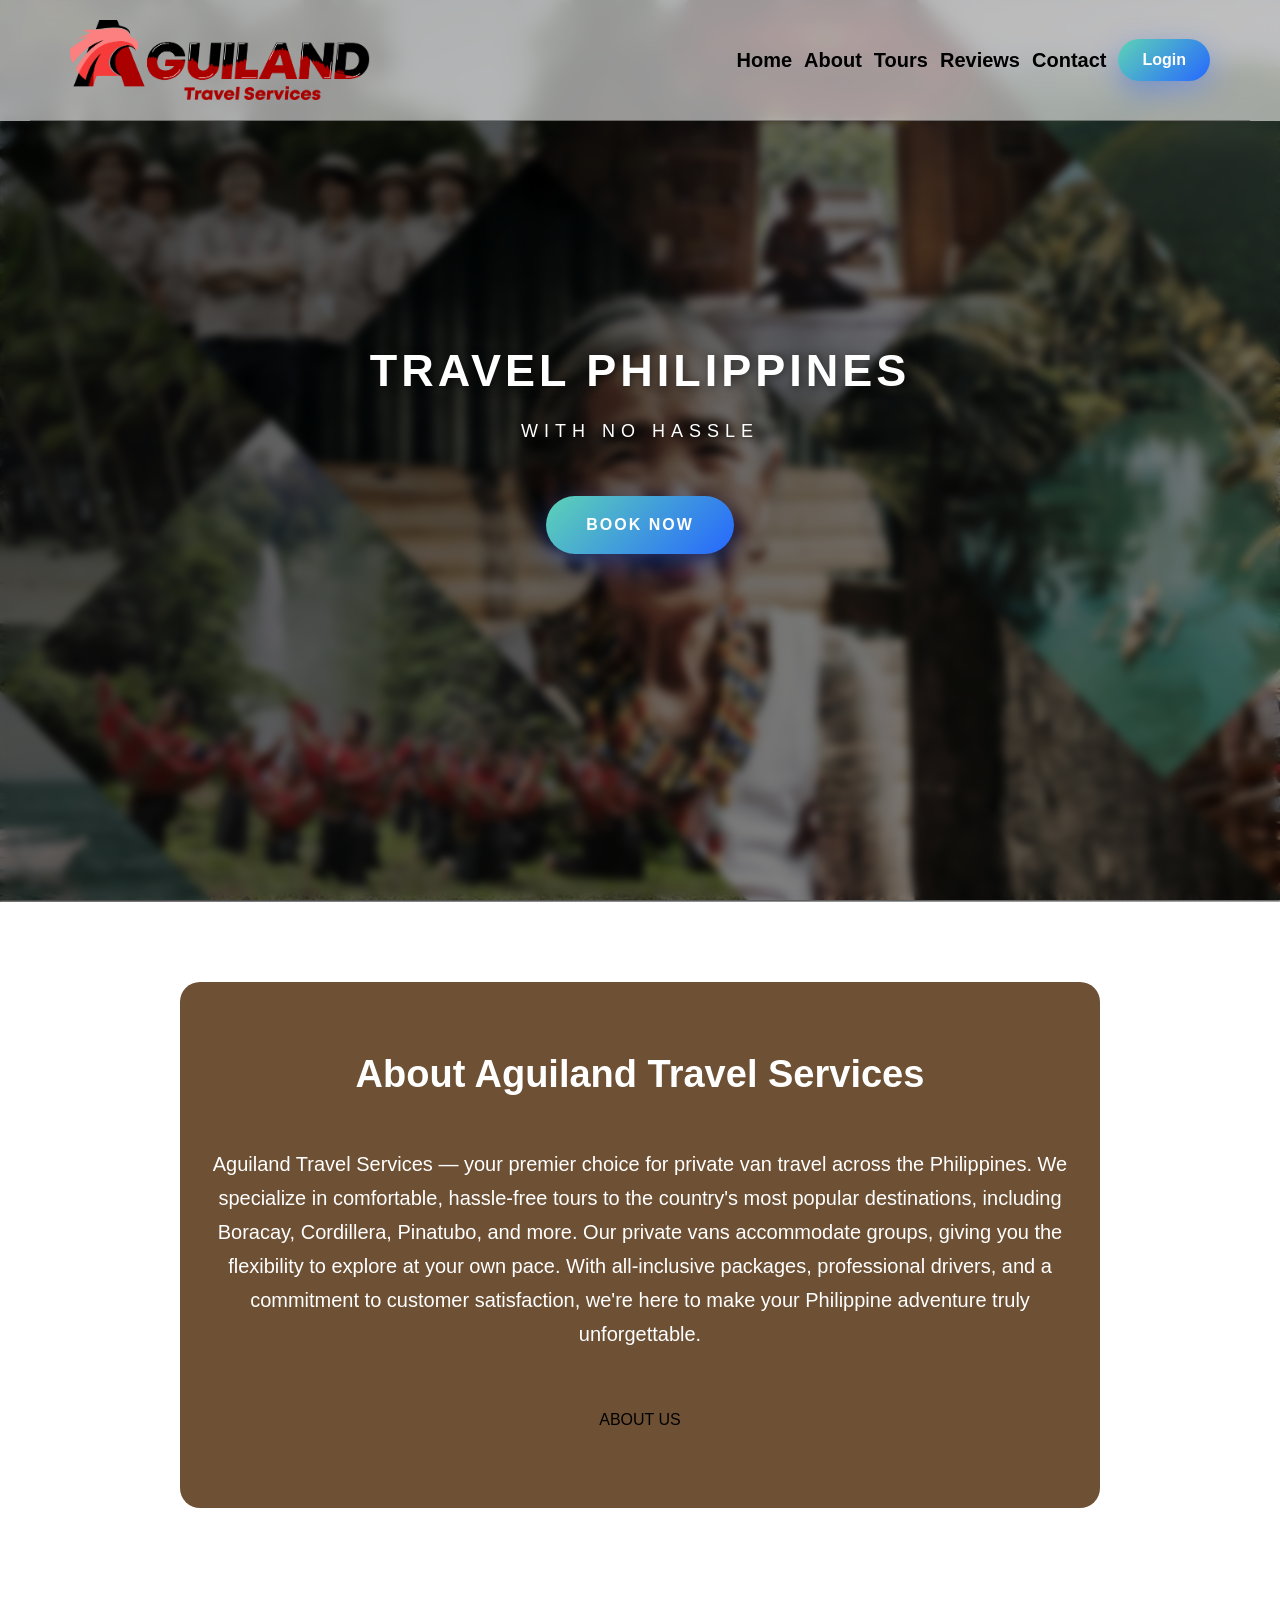
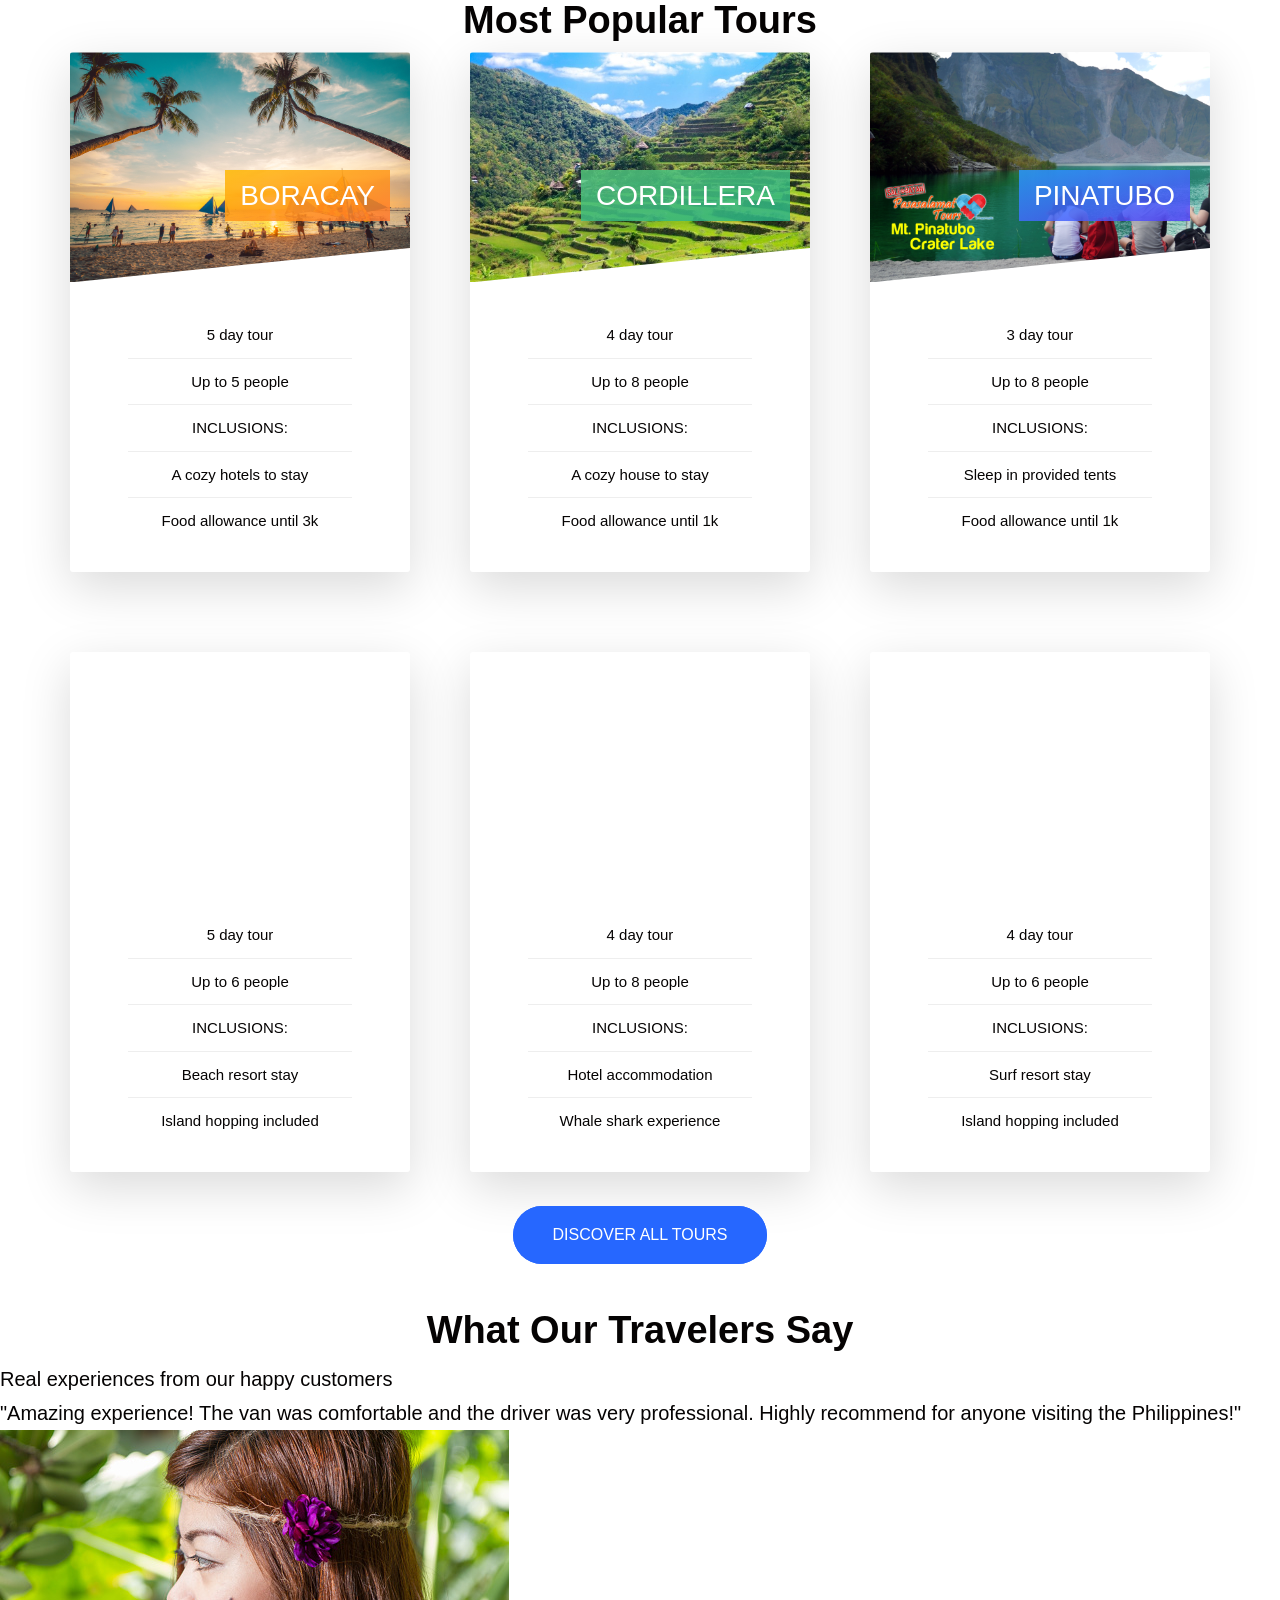
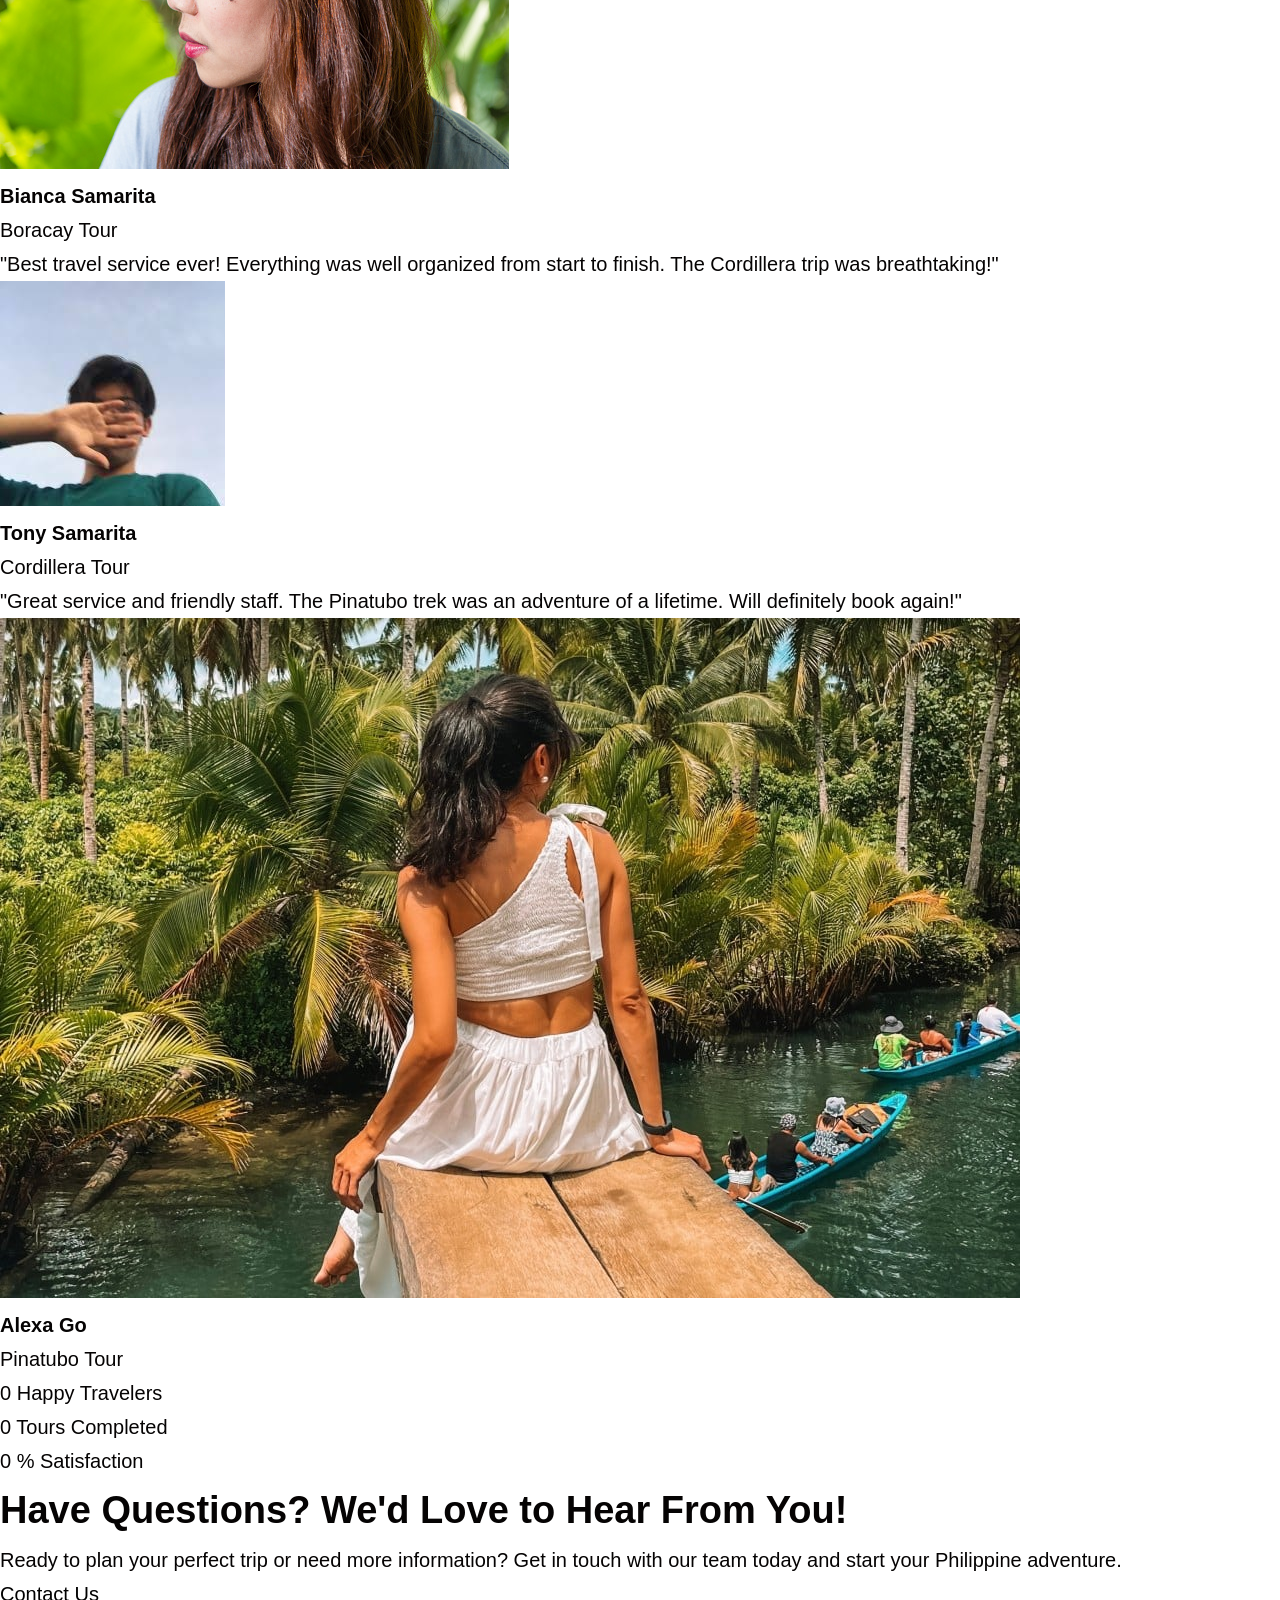
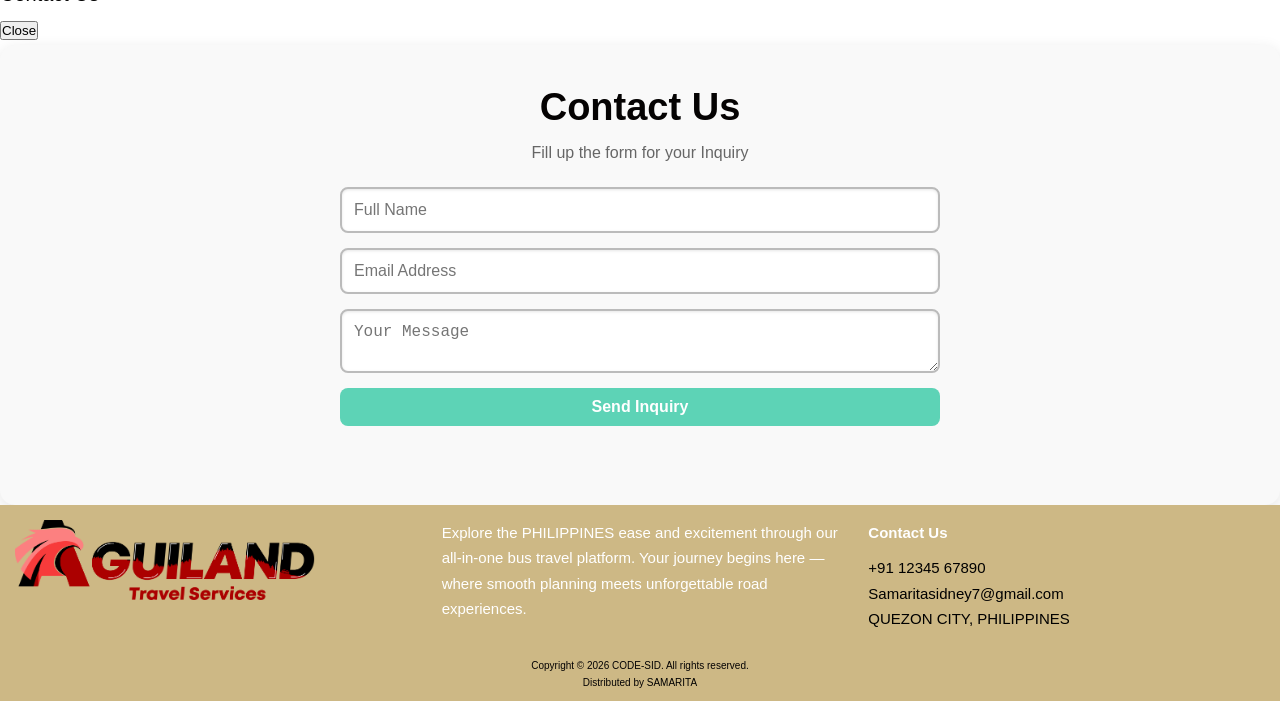
==== commit 2cab2cda: "index changes Removed redundant JavaScript code for handling form interactions and modal functionali" ====
--- a/index.html
+++ b/index.html
@@ -6,6 +6,7 @@
     <meta name="viewport" content="width=device-width, initial-scale=1.0">
     <title>Aguiland Travel Service</title>
     <link rel="stylesheet" href="styles.css">
+    <link rel="stylesheet" href="media-query.css">
 </head>
 
 <body>
@@ -21,9 +22,9 @@
                     <div class="navlink-wrapper">
                         <a href="index.html" class="navlink">Home</a>
                         <a href="#about" class="navlink">About</a>
-                        <a href="#tours" class="navlink">Tours</a>
-                        <a href="#Feedbacks" class="navlink">Feedbacks</a>
-                        <a href="#contact" class="navlink">ContactUs</a>
+                        <a href="#tour" class="navlink">Tours</a>
+                        <a href="#reviews" class="navlink">Reviews</a>
+                        <a href="#cta-section" class="navlink">Contact</a>
                         <button class="button" id="form-open">Login</button>
                     </div>
                 </div>
@@ -33,7 +34,7 @@
         </nav>
           <!-- HERO SECTION -->
         <main>
-            <section class="hero-section">
+            <section class="hero-section" id="hero-section">
                <div class="backdrop">
                 <div class="container-lg">
                     <div class="hero-wrapper">
@@ -50,19 +51,16 @@
                 <div class="container-lg">
                     <div class="about-wrapper">
                         <h2>About Aguiland Travel Services</h2>
-                        <p>Lorem ipsum dolor sit amet consectetur, adipisicing elit. Eius delectus culpa dolor. Atque
-                            adipisci eius ut sequi a alias facere! Reiciendis facere quo quos sed id, illo rerum quis
-                            recusandae repellat provident! Eos debitis placeat deserunt cupiditate. Iusto nobis officia
-                            facere. Natus illo tenetur officiis. Sit enim ut quibusdam accusantium.</p>
-                            <div class="button">Read More.</div>
+                        <p>Aguiland Travel Services — your premier choice for private van travel across the Philippines. We specialize in comfortable, hassle-free tours to the country's most popular destinations, including Boracay, Cordillera, Pinatubo, and more. Our private vans accommodate groups, giving you the flexibility to explore at your own pace. With all-inclusive packages, professional drivers, and a commitment to customer satisfaction, we're here to make your Philippine adventure truly unforgettable.</p>
+                            <a href="#hero-section" class="btn">About Us</a>
                     </div>
                 </div>
             </section>
              <!-- TOUR SECTION -->
             <section id="tours">
-        <div class="heading-part">
+        <div class="heading-part" id="tour">
         <h2 class="heading-secondary">
-          Most popular tours
+          Most Popular Tours
         </h2>
       </div>
          <div class="row">
@@ -156,58 +154,181 @@
           </div>
         </div>
       </div>
+    </div>
+
+    <div class="row">
+      <div class="col-1-of-3">
+        <div class="card">
+           <div class="card-side card-side-front">
+             <div class="card-picture card-picture-4">
+               &nbsp;
+             </div>
+             <h4 class="card-heading">
+               <span class="card-heading-color card-heading-color-4">Coron</span>                
+             </h4>
+             <div class="card-details">
+               <ul>
+                 <li>5 day tour</li>
+                 <li>Up to 6 people</li>
+                 <li>INCLUSIONS:</li>
+                 <li>Beach resort stay</li>
+                 <li>Island hopping included</li>
+               </ul>
+             </div>           
+          </div>
+          <div class="card-side card-side-back card-side-back-4">
+             <div class="card-cta">
+               <div class="card-price-box">
+                 <p class="card-price-only">Only</p>
+                 <p class="card-price-value">P42,000</p>
+               </div>
+               <a href="#" class="btn btn-white">Book Now!</a>
+            </div>
+          </div>
+        </div>
+      </div>
+
+      <div class="col-1-of-3">
+        <div class="card">
+           <div class="card-side card-side-front">
+             <div class="card-picture card-picture-5">
+               &nbsp;
+             </div>
+             <h4 class="card-heading">
+               <span class="card-heading-color card-heading-color-5">Cebu</span>                
+             </h4>
+             <div class="card-details">
+               <ul>
+                 <li>4 day tour</li>
+                 <li>Up to 8 people</li>
+                 <li>INCLUSIONS:</li>
+                 <li>Hotel accommodation</li>
+                 <li>Whale shark experience</li>
+               </ul>
+             </div>           
+          </div>
+          <div class="card-side card-side-back card-side-back-5">
+             <div class="card-cta">
+               <div class="card-price-box">
+                 <p class="card-price-only">Only</p>
+                 <p class="card-price-value">P28,000</p>
+               </div>
+               <a href="#" class="btn btn-white">Book Now!</a>
+            </div>
+          </div>
+        </div>
+      </div>
+
+      <div class="col-1-of-3">
+        <div class="card">
+           <div class="card-side card-side-front">
+             <div class="card-picture card-picture-6">
+               &nbsp;
+             </div>
+             <h4 class="card-heading">
+               <span class="card-heading-color card-heading-color-6">Siargao</span>                
+             </h4>
+             <div class="card-details">
+               <ul>
+                 <li>4 day tour</li>
+                 <li>Up to 6 people</li>
+                 <li>INCLUSIONS:</li>
+                 <li>Surf resort stay</li>
+                 <li>Island hopping included</li>
+               </ul>
+             </div>           
+          </div>
+          <div class="card-side card-side-back card-side-back-6">
+             <div class="card-cta">
+               <div class="card-price-box">
+                 <p class="card-price-only">Only</p>
+                 <p class="card-price-value">P32,000</p>
+               </div>
+               <a href="#" class="btn btn-white">Book Now!</a>
+            </div>
+          </div>
+        </div>
+      </div>
     </div>       
-          <div class="tour-btn">
-            <a href="#" class="btn btn-blue">Discover all tours</a>   
-          </div> 
-            </section>
-    
-            
-    <!-- FEEDBACK -->
-     <section id="Feedbacks" class="section-stories">
-      <div class="feedbacks-heading">
-        <h2 class="heading-secondary">
-          We make people genuinely happy
-        </h2>
-      </div>
-      
-      <div class="row">
-        <div class="fb">
-          <figure class="fb-shape">
-            <img src="Images/FB2.jpg" alt="woman in a canoe" class="fb-img">
-            <figcaption class="fb-caption">Mary Samarita</figcaption>
-          </figure>
-          <div class="fb-text">
-            <h3 class="fb-text1">I had the best week ever with my family.</h3>
-            <p>Leverage agile frameworks to provide a robust synopsis for high level overviews. 
-              Iterative approaches to corporate strategy foster collaborative thinking to further the overall value proposition.  
-              Organically grow the holistic world view of disruptive innovation via workplace diversity and empowerment.
-            </p>
-          </div>
-        </div>
-      </div>
-      <div class="row">
-        <div class="fb">
-          <figure class="fb-shape">
-            <img src="Images/FB1.jpg" alt="man standing on cliff edge" class="fb-img">
-            <figcaption class="fb-caption">Tony Samarita</figcaption>
-          </figure>
-          <div class="fb-text">
-            <h3 class="fb-text2">WOW! My life is completely different now</h3>
-            <p>Bring to the table win-win survival strategies to ensure proactive domination. At the end of the day, going forward, a new                normal that has evolved from generation X is on the runway heading towards a streamlined cloud solution. User generated                  content in real-time will have multiple touchpoints for offshoring
-            </p>
-          </div>
-        </div>
-      </div>
-      <div class="fb-btn">
-        <a href="#" class="btn btn-blue">Read all stories &rarr; </a>
-      </div>
-            </section>
-        </main>
+</div>
+<br>      
+      <div class="tour-btn">
+        <a href="#" class="btn btn-blue">Discover all tours</a>   
+      </div> 
+        </section>
+<br>             
+<!-- REVIEW SECTION -->
+     <section id="reviews" class="section-testimonials">
+        <div class="testimonials-heading">
+          <h2 class="heading-secondary">What Our Travelers Say</h2>
+          <p class="testimonials-subtitle">Real experiences from our happy customers</p>
+        </div>
+        
+        <div class="testimonials-container">
+          <div class="testimonial-card testimonial-card-1">
+            <p class="testimonial-text">"Amazing experience! The van was comfortable and the driver was very professional. Highly recommend for anyone visiting the Philippines!"</p>
+            <div class="testimonial-author">
+              <img src="Images/FB2.jpg" alt="Bianca Samarita" class="testimonial-avatar">
+              <div class="testimonial-info">
+                <h4>Bianca Samarita</h4>
+                <span>Boracay Tour</span>
+              </div>
+            </div>
+          </div>
+
+          <div class="testimonial-card testimonial-card-2">
+            <p class="testimonial-text">"Best travel service ever! Everything was well organized from start to finish. The Cordillera trip was breathtaking!"</p>
+            <div class="testimonial-author">
+              <img src="Images/FB1.jpg" alt="Tony Samarita" class="testimonial-avatar">
+              <div class="testimonial-info">
+                <h4>Tony Samarita</h4>
+                <span>Cordillera Tour</span>
+              </div>
+            </div>
+          </div>
+
+          <div class="testimonial-card testimonial-card-3">
+            <p class="testimonial-text">"Great service and friendly staff. The Pinatubo trek was an adventure of a lifetime. Will definitely book again!"</p>
+            <div class="testimonial-author">
+              <img src="Images/GirlSea.jpg" alt="Alexa Go" class="testimonial-avatar">
+              <div class="testimonial-info">
+                <h4>Alexa Go</h4>
+                <span>Pinatubo Tour</span>
+              </div>
+            </div>
+          </div>
+        </div>
+
+        <div class="testimonial-stats">
+          <div class="stat-item">
+            <span class="stat-number" data-count="486">0</span>
+            <span class="stat-label">Happy Travelers</span>
+          </div>
+          <div class="stat-item">
+            <span class="stat-number" data-count="68">0</span>
+            <span class="stat-label">Tours Completed</span>
+          </div>
+          <div class="stat-item">
+            <span class="stat-number" data-count="95">0</span>
+            <span class="stat-label">% Satisfaction</span>
+          </div>
+        </div>
+      </section>
+    </main>
     </div>
     
+  <!-- CTA Section -->
+  <section id="cta-section" class="cta-section">
+    <div class="cta-container">
+      <h2>Have Questions? We'd Love to Hear From You!</h2>
+      <p>Ready to plan your perfect trip or need more information? Get in touch with our team today and start your Philippine adventure.</p>
+      <a href="#contact" class="cta-button" id="cta-contact-btn">Contact Us</a>
+    </div>
+  </section>
+
     <!-- Contact -->
-  <section id="contact" class="section">
+  <section id="contact" class="section contact-hidden">
+    <button class="contact-close-btn" id="contact-close-btn">Close</button>
    <div class="contact-box">
      <div class="contact-card">
       <h2 class="contact-section-title">Contact Us</h2>
@@ -223,62 +344,39 @@
    </div>
   </section>
 
-  
   <!-- FOOTERS -->
 <footer>
   <div class="section-container footer-container">
-        <div class="footer-col">
+        <div class="footer-col footer-logo-col">
          <div class="footer-logo">
-            <a href="#" class="logo"><img src="Images/Aguiland%20logo%20High%20Res.png" width="8px" alt="aguilandlogo"></a>
-            </div>
-            <p>
+            <a href="#" class="logo"><img src="Images/Aguiland%20logo%20High%20Res.png" width="120px" alt="aguilandlogo"></a>
+            </div>
+        </div>
+
+        <div class="footer-col footer-text-col">
             Explore the PHILIPPINES ease and excitement through our all-in-one
             bus travel platform. Your journey begins here — where smooth
             planning meets unforgettable road experiences.
               </p>
             </div>
 
-        <div class="footer-col">
-          <h4>Social Links</h4>
-          <ul class="footer-link">
-            <li>
-              <a href="#!"><i class="ri-facebook-fill">Facebook</i></a>
-            </li>
-            <li>
-              <a href="#!"><i class="ri-instagram-line">Instagram</i></a>
-            </li>
-            <li>
-              <a href="#!"><i class="ri-youtube-line">Youtube</i></a>
-            </li>
-              </ul>
-            </div>
-   
-         <div class="footer-col">
-           <h4>Quick Links</h4>
-            <ul class="footer-link">
-                        <li><a href="index.html" >Home</a></li>
-                        <li><a href="#about" >About</a></li>
-                        <li><a href="#tours" >Tours</a></li>
-                        <li><a href="#feedbacks" >Feedbacks</a></li>
-            </ul>
-         </div>
-        <div class="footer-col">
+        <div class="footer-col footer-contact-col">
           <h4>Contact Us</h4>
           <ul class="footer-link">
             <li>
               <a href="#">
-                <span><i class="f4-phone-fill"></i></span>+91 12345 67890
+                <span class="footer-phone"></span>+91 12345 67890
               </a>
             </li>
             <li>
               <a href="#">
-                <span><i class="f4-email-line"></i></span>
+                <span class="footer-email"></span>
                 Samaritasidney7@gmail.com
               </a>
             </li>
             <li>
               <a href="#">
-                <span><i class="f4-location-line"></i></span>
+                <span class="footer-location"></span>
                 QUEZON CITY, PHILIPPINES
               </a>
             </li>
@@ -306,9 +404,9 @@
         <!-- Login From -->
         <div class="form login_form">
          <button class="xicon"><img class="X-icon" src="Images/x%20icon.svg" height="25px" alt=""></button> 
-          <form action="user.phpp" method="POST" id="loginForm">
+          <form action="user.php" method="POST" id="loginForm">
             <input type="hidden" name="action" value="login" />
-            <h2>LOG IM</h2>
+            <h2>EMPLOYEE LOGIN</h2>
 
             <div class="input_box">
               <input type="text" id="loginUsername" name="username" placeholder="Enter your username" required />
@@ -336,9 +434,9 @@
         <!-- Signup From -->
         <div class="form signup_form">
           <img class="xicon" src="Images/x%20icon.svg" height="35px" alt="">
-          <form action="user.phpp" method="POST" id="signupForm">
+          <form action="user.php" method="POST" id="signupForm">
             <input type="hidden" name="action" value="register" />
-            <h2>SIGM UP</h2>
+            <h2>EMPLOYEE SIGNUP</h2>
 
             <div class="input_box">
               <input type="text" id="signupUsername" name="username" placeholder="Enter your username" required />
@@ -399,4 +497,4 @@
  <script src="script.js"></script>
 </body>
 
-</html>+</html>
--- a/media-query.css
+++ b/media-query.css
@@ -0,0 +1,981 @@
+/* ============================================
+   MEDIA QUERIES FOR RESPONSIVE DESIGN
+   ============================================ */
+
+/* Responsive - Testimonials */
+@media (max-width: 768px) {
+  .testimonials-container {
+    grid-template-columns: 1fr;
+    padding: 0 20px;
+  }
+  
+  .testimonial-stats {
+    flex-direction: column;
+    gap: 30px;
+  }
+  
+  .stat-number {
+    font-size: 36px;
+  }
+}
+
+/* Responsive CTA */
+@media (max-width: 768px) {
+  .cta-section {
+    padding: 60px 20px;
+  }
+  
+  .cta-section h2 {
+    font-size: 1.8rem;
+  }
+  
+  .cta-section p {
+    font-size: 1rem;
+  }
+  
+  .cta-button {
+    padding: 14px 32px;
+    font-size: 1rem;
+  }
+}
+
+@media (max-width: 480px) {
+  .cta-section h2 {
+    font-size: 1.5rem;
+  }
+}
+
+/* ============================================
+   EXTRA LARGE DEVICES (Large Desktops)
+   max-width: 1400px
+   ============================================ */
+@media screen and (max-width: 1400px) {
+  h1 {
+    font-size: 72px;
+  }
+  
+  h2 {
+    font-size: 38px;
+  }
+  
+  .hero-wrapper h1 {
+    font-size: 4.5rem;
+  }
+  
+  .hero-wrapper p {
+    font-size: 1.8rem;
+    letter-spacing: 6px;
+  }
+  
+  .container-lg {
+    max-width: 960px;
+  }
+}
+
+/* ============================================
+   LARGE DEVICES (Desktops/Tablets Landscape)
+   max-width: 1200px
+   ============================================ */
+@media screen and (max-width: 1200px) {
+  h1 {
+    font-size: 64px;
+  }
+  
+  h2 {
+    font-size: 35px;
+  }
+  
+  .hero-wrapper h1 {
+    font-size: 4rem;
+  }
+  
+  .hero-wrapper p {
+    font-size: 1.6rem;
+    letter-spacing: 5px;
+  }
+  
+  .logo img {
+    width: 250px;
+  }
+  
+  .navlink-wrapper {
+    font-size: 1.6rem;
+  }
+  
+  .section-tours {
+    padding: 20rem 0 12rem 0;
+  }
+  
+  .card {
+    height: 48rem;
+  }
+  
+  .card-side {
+    height: 48rem;
+  }
+  
+  .card-picture {
+    height: 20rem;
+  }
+  
+  .card-heading {
+    font-size: 2.4rem;
+    top: 10rem;
+  }
+  
+  .card-price-value {
+    font-size: 5rem;
+  }
+  
+  .footer-container {
+    flex-wrap: wrap;
+  }
+}
+
+/* ============================================
+   MEDIUM DEVICES (Tablets)
+   max-width: 992px
+   ============================================ */
+@media screen and (max-width: 992px) {
+  html {
+    font-size: 56.25%;
+  }
+  
+  h1 {
+    font-size: 52px;
+  }
+  
+  h2 {
+    font-size: 30px;
+  }
+  
+  .hero-wrapper h1 {
+    font-size: 3.5rem;
+    letter-spacing: 2px;
+  }
+  
+  .hero-wrapper p {
+    font-size: 1.4rem;
+    letter-spacing: 4px;
+  }
+  
+  .hero-wrapper .btn {
+    padding: 14px 40px;
+    font-size: 1.2rem;
+  }
+  
+  .logo img {
+    width: 200px;
+  }
+  
+  .nav-wrapper {
+    padding: 15px;
+  }
+  
+  .navlink-wrapper {
+    font-size: 1.4rem;
+    gap: 8px;
+  }
+  
+  .about-wrapper {
+    padding: 40px 20px;
+    margin: 60px 15px;
+  }
+  
+  .about-section {
+    padding: 60px 20px;
+  }
+  
+  .section-tours {
+    padding: 18rem 0 10rem 0;
+  }
+  
+  .row {
+    max-width: 72rem;
+  }
+  
+  .row:not(:last-child) {
+    margin-bottom: 6rem;
+  }
+  
+  .row .col-1-of-2 {
+    width: calc((100% - 6rem) / 2);
+  }
+  
+  .row .col-1-of-3 {
+    width: calc((100% - 2 * 6rem) / 3);
+  }
+  
+  .row .col-2-of-3 {
+    width: calc(2 * ((100% - 2 * 6rem) / 3) + 6rem);
+  }
+  
+  .row .col-1-of-4 {
+    width: calc((100% - 3 * 6rem) / 4);
+  }
+  
+  .card {
+    height: 45rem;
+  }
+  
+  .card-side {
+    height: 45rem;
+  }
+  
+  .card-picture {
+    height: 18rem;
+  }
+  
+  .card-heading {
+    font-size: 2rem;
+    top: 9rem;
+  }
+  
+  .card-details {
+    padding: 2rem;
+  }
+  
+  .card-details ul {
+    width: 85%;
+  }
+  
+  .card-details ul li {
+    font-size: 1.3rem;
+    padding: 0.8rem;
+  }
+  
+  .card-price-value {
+    font-size: 4rem;
+  }
+  
+  .section-stories {
+    padding: 12rem 0;
+  }
+  
+  .fb {
+    width: 85%;
+    padding: 4rem;
+    padding-left: 6rem;
+    font-size: 1.4rem;
+  }
+  
+  .fb-shape {
+    width: 12rem;
+    height: 12rem;
+    transform: translateX(-2rem) skewX(12deg);
+  }
+  
+  .fb-img {
+    transform: translateX(-3rem) scale(1.4);
+  }
+  
+  .fb:hover .fb-img {
+    transform: translateX(-3rem) scale(1);
+  }
+  
+  .footer-container {
+    flex-direction: column;
+    align-items: center;
+    text-align: center;
+  }
+  
+  .footer-col {
+    width: 100%;
+    max-width: 400px;
+  }
+  
+  .footer-col p {
+    max-width: 100%;
+  }
+  
+  .footer-socials {
+    justify-content: center;
+  }
+}
+
+/* ============================================
+   SMALL DEVICES (Landscape Phones)
+   max-width: 768px
+   ============================================ */
+@media screen and (max-width: 768px) {
+  html {
+    font-size: 50%;
+  }
+  
+  h1 {
+    font-size: 42px;
+  }
+  
+  h2 {
+    font-size: 26px;
+  }
+  
+  .navigation {
+    padding: 0px 15px;
+  }
+  
+  .nav-wrapper {
+    padding: 12px;
+    flex-direction: column;
+    gap: 10px;
+  }
+  
+  .logo img {
+    width: 180px;
+  }
+  
+  .navlink-wrapper {
+    font-size: 1.3rem;
+    flex-wrap: wrap;
+    justify-content: center;
+    gap: 6px;
+  }
+  
+  .navlink:last-child {
+    padding: 8px 16px;
+  }
+  
+  .hero-section {
+    min-height: 90vh;
+  }
+  
+  .backdrop {
+    min-height: 90vh;
+  }
+  
+  .hero-wrapper {
+    min-height: 90vh;
+    padding: 0px 15px;
+  }
+  
+  .hero-wrapper h1 {
+    font-size: 2.8rem;
+    letter-spacing: 2px;
+  }
+  
+  .hero-wrapper p {
+    font-size: 1.2rem;
+    letter-spacing: 3px;
+  }
+  
+  .hero-wrapper .btn {
+    padding: 12px 32px;
+    font-size: 1rem;
+    margin-top: 20px;
+  }
+  
+  .about-wrapper {
+    padding: 30px 15px;
+    margin: 40px 10px;
+    gap: 25px;
+  }
+  
+  .about-section {
+    padding: 40px 15px;
+  }
+  
+  .section-tours {
+    padding: 15rem 0 8rem 0;
+    margin-top: -8rem;
+    margin-bottom: 40px;
+  }
+  
+  .heading-secondary {
+    font-size: 2rem;
+  }
+  
+  .row {
+    max-width: 50rem;
+    padding: 0 1rem;
+  }
+  
+  .row:not(:last-child) {
+    margin-bottom: 5rem;
+  }
+  
+  .row::after {
+    content: "";
+    display: table;
+    clear: both;
+  }
+  
+  .row [class^="col-"] {
+    float: none;
+    width: 100%;
+    margin-right: 0;
+    margin-bottom: 4rem;
+  }
+  
+  .row .col-1-of-2,
+  .row .col-1-of-3,
+  .row .col-2-of-3,
+  .row .col-1-of-4,
+  .row .col-2-of-4,
+  .row .col-3-of-4 {
+    width: 100%;
+  }
+  
+  .card {
+    height: auto;
+    margin-bottom: 3rem;
+  }
+  
+  .card-side {
+    height: auto;
+    position: relative;
+    border-radius: 3px;
+  }
+  
+  .card-side-front {
+    padding-bottom: 3rem;
+  }
+  
+  .card-side-back {
+    transform: rotateY(0);
+    margin-top: -5rem;
+    clip-path: polygon(0 15%, 100% 0, 100% 100%, 0 100%);
+  }
+  
+  .card:hover .card-side-front {
+    transform: rotateY(0);
+  }
+  
+  .card:hover .card-side-back {
+    transform: translateY(0);
+  }
+  
+  .card-picture {
+    height: 20rem;
+  }
+  
+  .card-heading {
+    font-size: 2rem;
+    top: 8rem;
+    right: 1rem;
+    width: 70%;
+  }
+  
+  .card-details {
+    padding: 2rem;
+  }
+  
+  .card-details ul {
+    width: 90%;
+  }
+  
+  .card-cta {
+    position: relative;
+    top: 0;
+    left: 0;
+    transform: translate(0, 0);
+    padding: 3rem;
+  }
+  
+  .card-price-box {
+    margin-bottom: 2rem;
+  }
+  
+  .card-price-value {
+    font-size: 3.5rem;
+  }
+  
+  .section-stories {
+    padding: 10rem 0;
+  }
+  
+  .fb {
+    width: 90%;
+    padding: 3rem;
+    padding-left: 4rem;
+    transform: skewX(-6deg);
+    font-size: 1.2rem;
+  }
+  
+  .fb-shape {
+    width: 10rem;
+    height: 10rem;
+    transform: translateX(-2rem) skewX(6deg);
+  }
+  
+  .fb-text {
+    transform: skewX(6deg);
+  }
+  
+  .fb-img {
+    transform: translateX(-2rem) scale(1.4);
+  }
+  
+  .fb:hover .fb-img {
+    transform: translateX(-2rem) scale(1);
+  }
+  
+  .contact-form {
+    padding: 0 1rem;
+  }
+  
+  .form_container {
+    max-width: 380px;
+    padding: 25px;
+  }
+  
+  .form_container h2 {
+    font-size: 24px;
+    margin-bottom: 20px;
+  }
+  
+  .input_box {
+    margin-top: 20px;
+    height: 50px;
+  }
+  
+  .input_box input {
+    font-size: 14px;
+  }
+  
+  .option_field {
+    flex-direction: column;
+    gap: 10px;
+    align-items: flex-start;
+  }
+  
+  .form_container .button {
+    padding: 12px 0;
+    font-size: 16px;
+  }
+  
+  footer {
+    font-size: 12px;
+  }
+  
+  .section-container {
+    padding: 1.5rem 0.5rem;
+  }
+  
+  .footer-col h4 {
+    font-size: 1.3rem;
+  }
+}
+
+/* ============================================
+   EXTRA SMALL DEVICES (Portrait Phones)
+   max-width: 576px
+   ============================================ */
+@media screen and (max-width: 576px) {
+  html {
+    font-size: 43.75%;
+  }
+  
+  h1 {
+    font-size: 32px;
+    margin-bottom: 15px;
+  }
+  
+  h2 {
+    font-size: 22px;
+  }
+  
+  .navigation {
+    padding: 0px 10px;
+  }
+  
+  .nav-wrapper {
+    padding: 10px;
+  }
+  
+  .logo img {
+    width: 150px;
+  }
+  
+  .logo {
+    font-size: 18px;
+  }
+  
+  .navlink-wrapper {
+    font-size: 1.1rem;
+    gap: 5px;
+  }
+  
+  .navlink:last-child {
+    padding: 6px 12px;
+    font-size: 0.9rem;
+  }
+  
+  .hero-section {
+    min-height: 80vh;
+  }
+  
+  .backdrop {
+    min-height: 80vh;
+  }
+  
+  .hero-wrapper {
+    min-height: 80vh;
+    padding: 0px 10px;
+    gap: 15px;
+  }
+  
+  .hero-wrapper h1 {
+    font-size: 2.2rem;
+    letter-spacing: 1px;
+  }
+  
+  .hero-wrapper p {
+    font-size: 1rem;
+    letter-spacing: 2px;
+  }
+  
+  .hero-wrapper .btn {
+    padding: 10px 24px;
+    font-size: 0.9rem;
+    margin-top: 15px;
+  }
+  
+  .about-wrapper {
+    padding: 25px 10px;
+    margin: 30px 8px;
+    gap: 20px;
+    border-radius: 15px;
+  }
+  
+  .about-section {
+    padding: 30px 10px;
+  }
+  
+  .section-tours {
+    padding: 12rem 0 6rem 0;
+    margin-top: -6rem;
+    margin-bottom: 30px;
+  }
+  
+  .heading-secondary {
+    font-size: 1.8rem;
+  }
+  
+  .row {
+    max-width: 100%;
+    padding: 0 0.5rem;
+  }
+  
+  .row:not(:last-child) {
+    margin-bottom: 4rem;
+  }
+  
+  .card {
+    margin-bottom: 2.5rem;
+  }
+  
+  .card-picture {
+    height: 16rem;
+  }
+  
+  .card-heading {
+    font-size: 1.6rem;
+    top: 7rem;
+    right: 0.5rem;
+    width: 65%;
+  }
+  
+  .card-heading-color {
+    padding: 0.8rem 1rem;
+  }
+  
+  .card-details {
+    padding: 1.5rem;
+  }
+  
+  .card-details ul {
+    width: 95%;
+  }
+  
+  .card-details ul li {
+    font-size: 1.1rem;
+    padding: 0.6rem;
+  }
+  
+  .card-cta {
+    padding: 2rem;
+  }
+  
+  .card-price-only {
+    font-size: 1.2rem;
+  }
+  
+  .card-price-value {
+    font-size: 2.8rem;
+  }
+  
+  .section-stories {
+    padding: 8rem 0;
+  }
+  
+  .fb {
+    width: 95%;
+    padding: 2rem;
+    padding-left: 3rem;
+    transform: skewX(0);
+    font-size: 1rem;
+  }
+  
+  .fb-shape {
+    width: 8rem;
+    height: 8rem;
+    transform: translateX(-1.5rem) skewX(0);
+  }
+  
+  .fb-text {
+    transform: skewX(0);
+  }
+  
+  .fb-img {
+    transform: translateX(-2rem) scale(1.4);
+  }
+  
+  .fb:hover .fb-img {
+    transform: translateX(-2rem) scale(1);
+  }
+  
+  .fb-caption {
+    font-size: 1.3rem;
+  }
+  
+  .contact-section-title {
+    font-size: 1.8rem;
+  }
+  
+  .contact-form {
+    max-width: 100%;
+    padding: 0 0.5rem;
+  }
+  
+  .contact-form input,
+  .contact-form textarea {
+    padding: 10px;
+    font-size: 14px;
+  }
+  
+  .form_container {
+    max-width: 320px;
+    padding: 20px;
+    border-radius: 12px;
+  }
+  
+  .form_container h2 {
+    font-size: 20px;
+    margin-bottom: 18px;
+  }
+  
+  .input_box {
+    margin-top: 18px;
+    height: 45px;
+  }
+  
+  .input_box input {
+    font-size: 13px;
+    padding: 0 12px;
+  }
+  
+  .input_box i {
+    font-size: 16px;
+  }
+  
+  .input_box i.email,
+  .input_box i.password {
+    left: 12px;
+  }
+  
+  .input_box i.pw_hide {
+    right: 12px;
+    font-size: 14px;
+  }
+  
+  .checkbox {
+    gap: 8px;
+  }
+  
+  .checkbox input {
+    width: 14px;
+    height: 14px;
+  }
+  
+  .checkbox label {
+    font-size: 12px;
+  }
+  
+  .form_container a {
+    font-size: 13px;
+  }
+  
+  .option_field {
+    margin-top: 15px;
+  }
+  
+  .form_container .button {
+    padding: 10px 0;
+    font-size: 14px;
+    margin-top: 20px;
+    border-radius: 8px;
+  }
+  
+  .login_signup {
+    font-size: 13px;
+    margin-top: 18px;
+  }
+  
+  footer {
+    font-size: 11px;
+  }
+  
+  .section-container {
+    padding: 1rem 0.5rem;
+  }
+  
+  .footer-container {
+    gap: 1rem;
+  }
+  
+  .footer-col {
+    padding: 8px;
+  }
+  
+  .footer-col h4 {
+    font-size: 1.1rem;
+    margin-bottom: 0.8rem;
+  }
+  
+  .footer-col p {
+    font-size: 11px;
+  }
+  
+  .footer-socials {
+    gap: 0.8rem;
+  }
+  
+  .footer-socials a {
+    padding: 5px 8px;
+    font-size: 1rem;
+  }
+  
+  .footer-link a span {
+    font-size: 1rem;
+  }
+  
+  .footer-bar {
+    padding: 0.8rem;
+    font-size: 0.9rem;
+  }
+}
+
+/* ============================================
+   VERY SMALL DEVICES (Small Phones)
+   max-width: 400px
+   ============================================ */
+@media screen and (max-width: 400px) {
+  html {
+    font-size: 37.5%;
+  }
+  
+  h1 {
+    font-size: 26px;
+  }
+  
+  h2 {
+    font-size: 18px;
+  }
+  
+  .logo img {
+    width: 120px;
+  }
+  
+  .logo {
+    font-size: 16px;
+  }
+  
+  .navlink-wrapper {
+    font-size: 1rem;
+  }
+  
+  .hero-wrapper h1 {
+    font-size: 1.8rem;
+  }
+  
+  .hero-wrapper p {
+    font-size: 0.9rem;
+  }
+  
+  .hero-wrapper .btn {
+    padding: 8px 20px;
+    font-size: 0.8rem;
+  }
+  
+  .card-heading {
+    font-size: 1.4rem;
+    top: 6rem;
+  }
+  
+  .card-price-value {
+    font-size: 2.2rem;
+  }
+  
+  .fb {
+    padding: 1.5rem;
+    padding-left: 2rem;
+  }
+  
+  .fb-shape {
+    width: 6rem;
+    height: 6rem;
+    transform: translateX(-1rem) skewX(0);
+  }
+  
+  .form_container {
+    max-width: 280px;
+    padding: 15px;
+  }
+}
+
+/* ============================================
+   ORIENTATION: LANDSCAPE MODE
+   ============================================ */
+@media screen and (orientation: landscape) and (max-height: 500px) {
+  .hero-section,
+  .backdrop,
+  .hero-wrapper {
+    min-height: auto;
+    height: 100vh;
+  }
+  
+  .hero-wrapper {
+    padding: 60px 20px;
+  }
+  
+  .hero-wrapper h1 {
+    font-size: 2rem;
+    margin-bottom: 10px;
+  }
+  
+  .hero-wrapper p {
+    font-size: 1rem;
+    letter-spacing: 2px;
+    margin-bottom: 10px;
+  }
+  
+  .hero-wrapper .btn {
+    margin-top: 10px;
+    padding: 8px 20px;
+    font-size: 0.9rem;
+  }
+}
+
+/* ============================================
+   RESPONSIVE STYLES FOR BOOKING MODAL
+   ============================================ */
+@media (max-width: 600px) {
+  .booking-modal-content {
+    padding: 30px 20px;
+    width: 95%;
+  }
+  
+  .booking-modal-content h2 {
+    font-size: 24px;
+  }
+}
